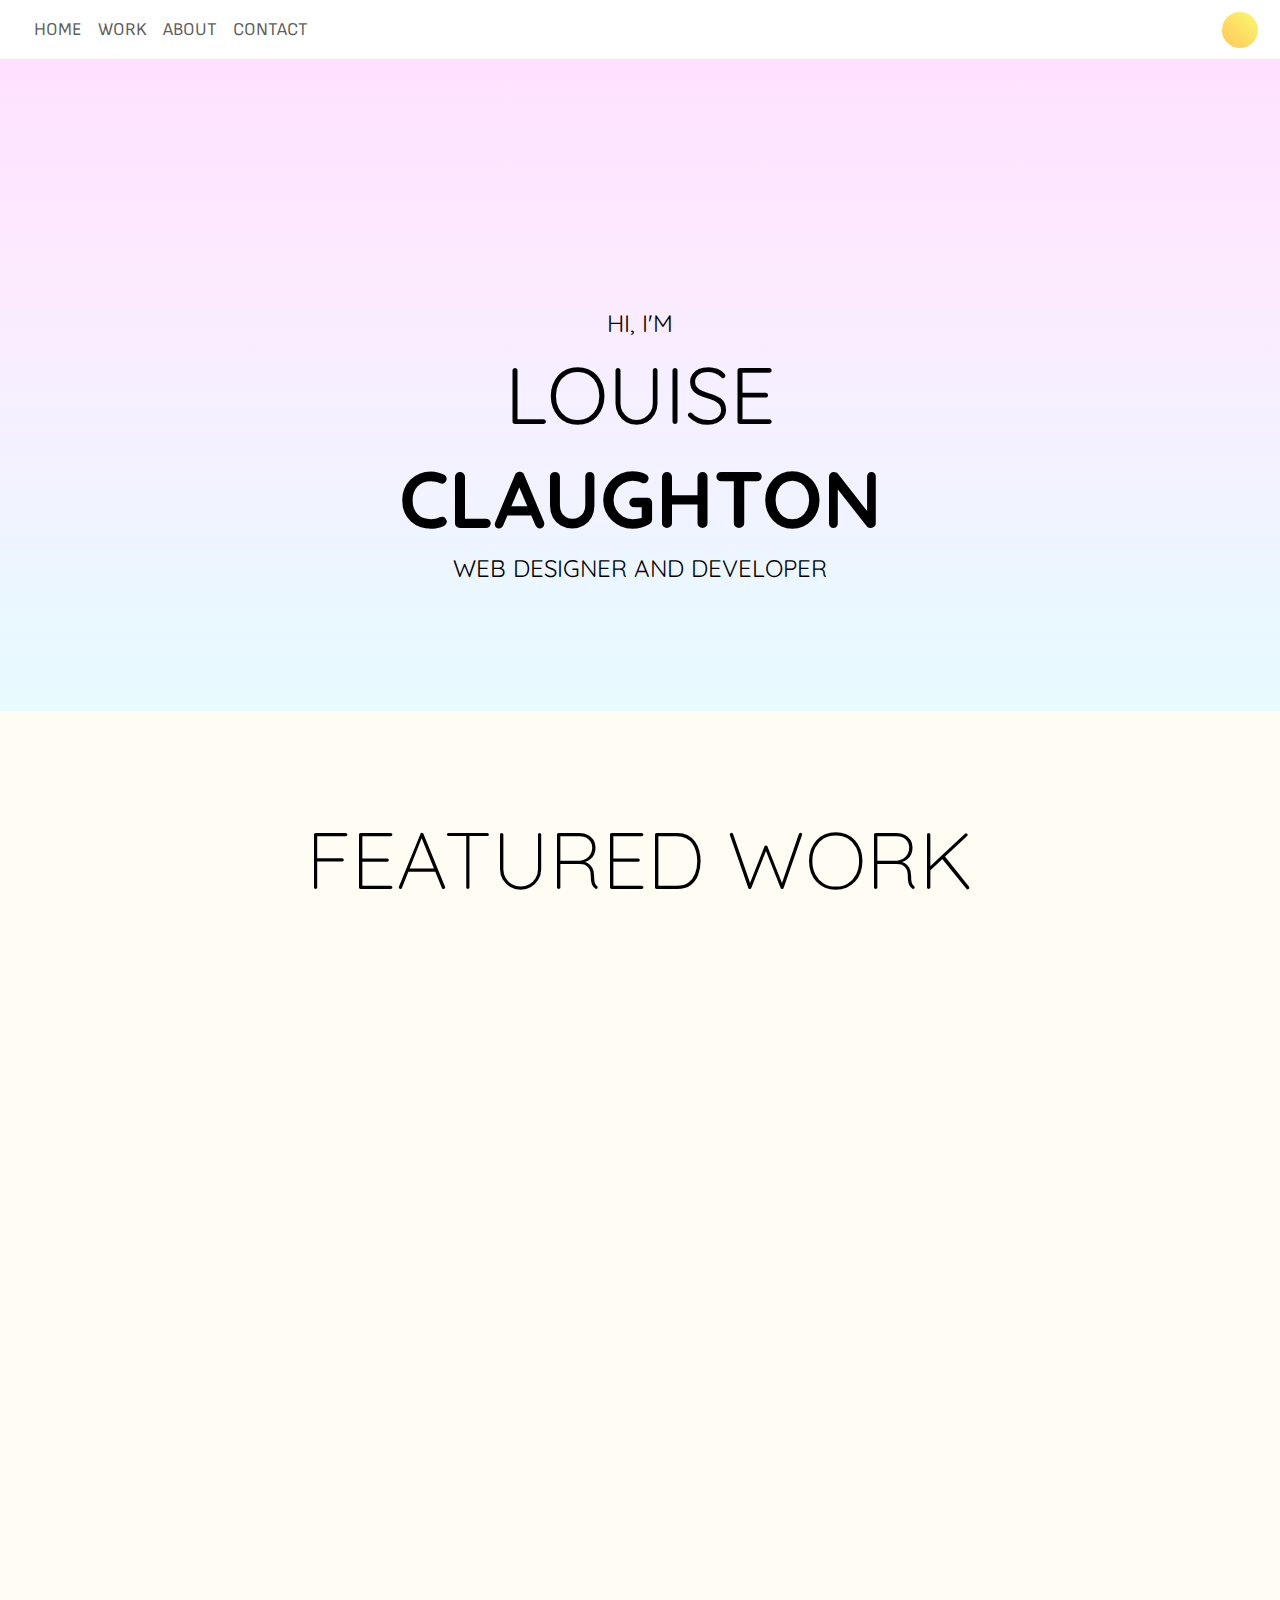
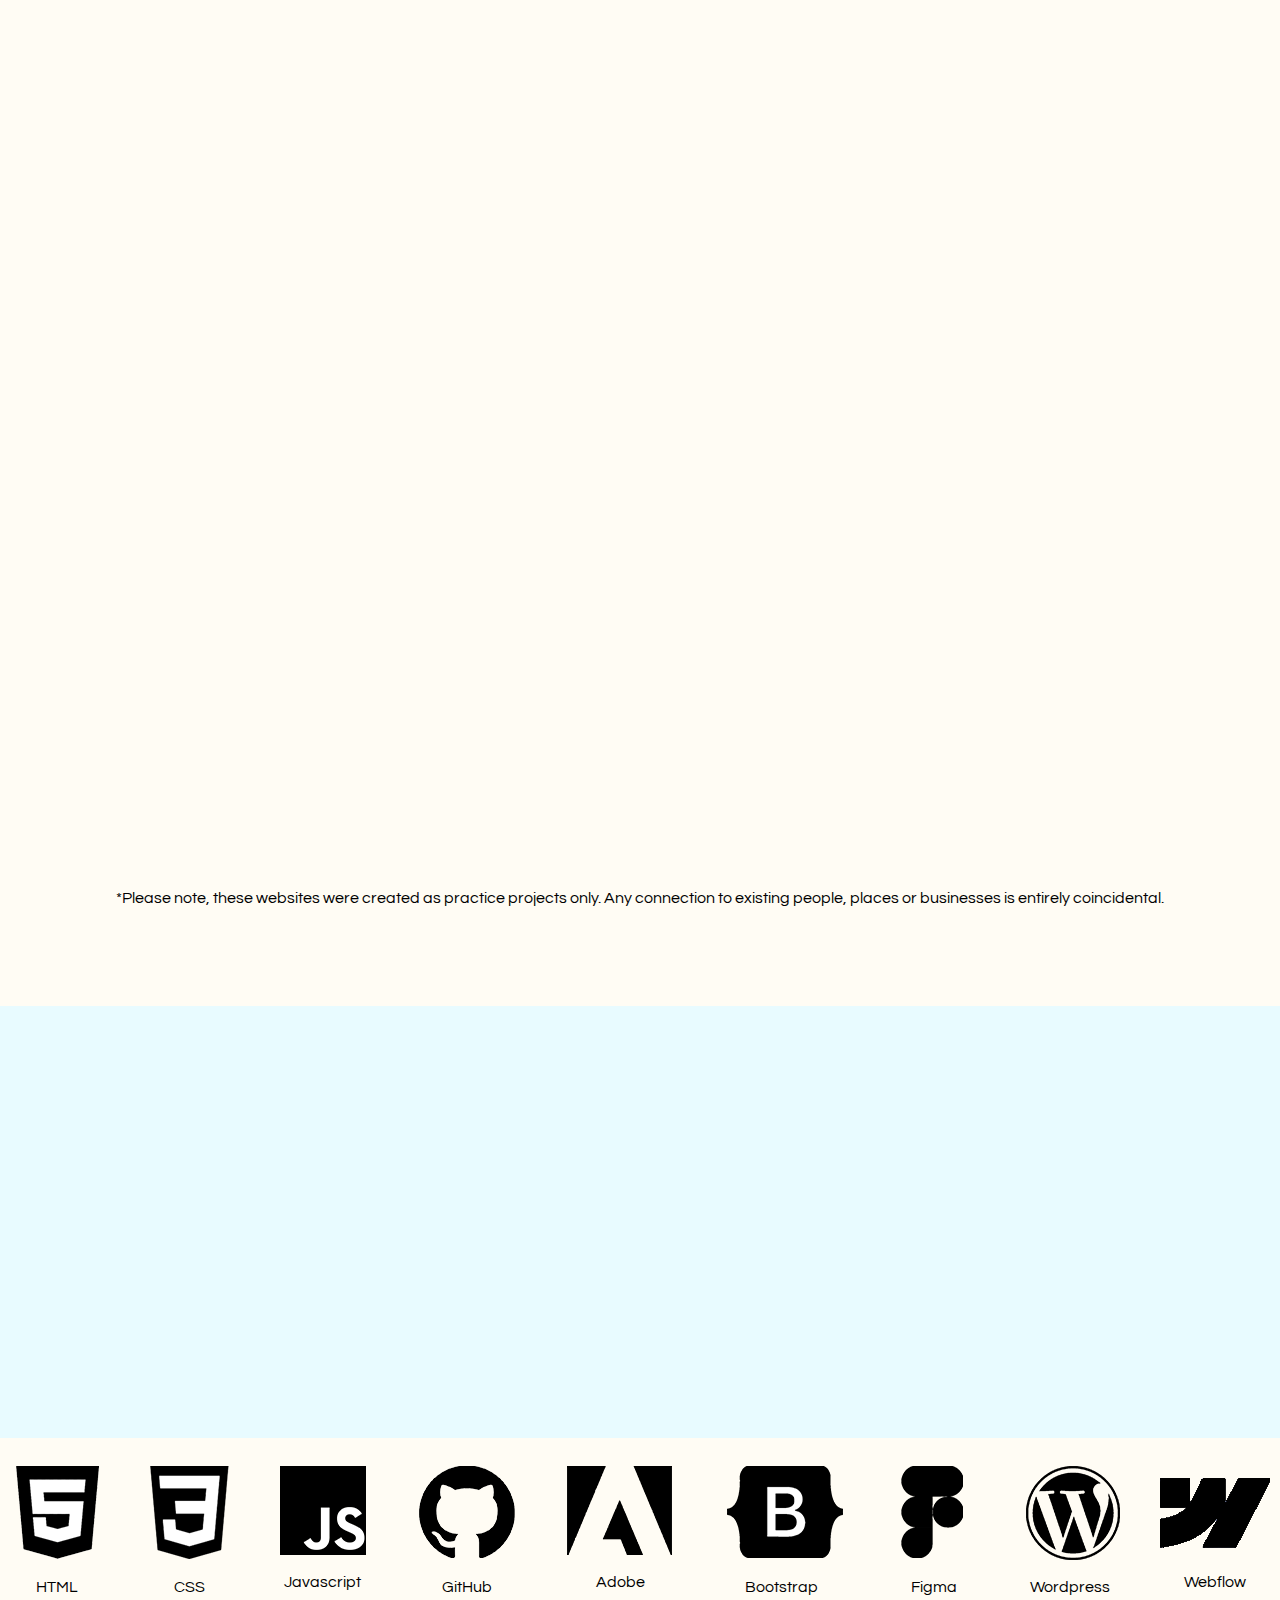
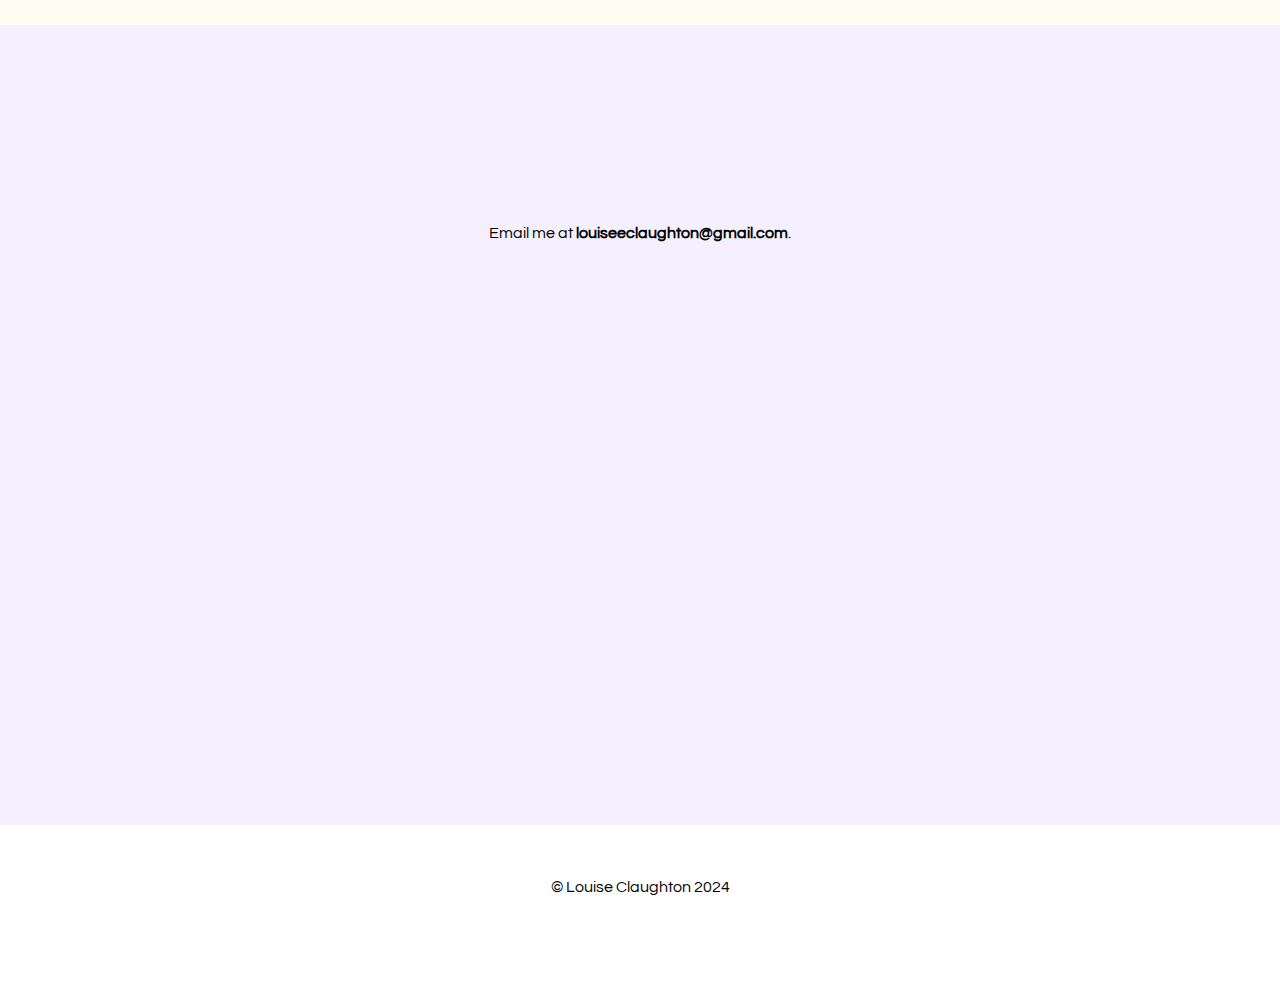
==== index.html @ ee0acc04 "added moonset portfolio item" ====
<!DOCTYPE html>
<html lang="en">
<head>
    <meta charset="UTF-8">
    <meta name="viewport" content="width=device-width, initial-scale=1.0">
    <title>Louise Claughton</title>
    <link rel="stylesheet" href="style.css">
    <link href="https://fonts.googleapis.com/css2?family=Quicksand:wght@300..700&family=Sofia+Sans:ital,wght@0,1..1000;1,1..1000&display=swap" rel="stylesheet"><!--Sofia Sans Font-->
    <link href="https://fonts.googleapis.com/css2?family=Quicksand:wght@300..700&display=swap" rel="stylesheet"><!--Quicksand Font-->
    <link href="https://fonts.googleapis.com/css2?family=Questrial&display=swap" rel="stylesheet"><!--Questrial Font-->
    <link href="https://cdn.jsdelivr.net/npm/bootstrap@5.3.3/dist/css/bootstrap.min.css" rel="stylesheet" integrity="sha384-QWTKZyjpPEjISv5WaRU9OFeRpok6YctnYmDr5pNlyT2bRjXh0JMhjY6hW+ALEwIH" crossorigin="anonymous">
    <script src="app.js" defer></script>
  </head>
<body>
    <nav class="navbar navbar-expand-lg sticky-top">
        <div class="container-fluid">
          <button class="navbar-toggler" type="button" data-bs-toggle="collapse" data-bs-target="#navbarSupportedContent" aria-controls="navbarSupportedContent" aria-expanded="false" aria-label="Toggle navigation">
            <span class="navbar-toggler-icon"></span>
          </button>
          <div class="collapse navbar-collapse" id="navbarSupportedContent">
            <ul class="navbar-nav me-auto mb-2 mb-lg-0 ms-4">
              <li class="nav-item">
                <a class="nav-link" href="#header" style="font-size: 18px;">Home</a>
              </li>
              <li class="nav-item">
                <a class="nav-link" href="#work" style="font-size: 18px;">Work</a>
              </li>
              <li class="nav-item">
                <a class="nav-link" href="#about" style="font-size: 18px;">About</a>
              </li>
              <li class="nav-item">
                <a class="nav-link" href="#contact" style="font-size: 18px;">Contact</a>
              </li>
            </ul>
          </div>
          <a id="mode-toggle" class="navbar-brand"></a>
        </div>
        
      </nav>

    <main>
        <!--Header-->
        <section>
          <div id="header" class="container-fluid text-center">
            <div class="row">
              <div class="col">
                <h2 id="subheading-sub" class="subheading heading part-left-slide hidden display-6 ms-5 me-5">Hi, I'm</h2>
                <h2 class="main-heading heading part-left-slide hidden display-1 ms-5 me-5">Louise</h2>
                <h1 class="main-heading heading part-left-slide hidden display-1 ms-5 me-5">Claughton</h1>
                <h2 id="subheading-main" class="subheading heading part-left-slide hidden display-6 ms-5 me-5">Web Designer and Developer</h2>
              </div>
            </div>
          </div>
        </section>

        <!--Featured Work-->
        <section>
            <div id="work" class="container-fluid">
                <div id="work-heading" class="row">
                    <h2 class="heading-light display-1">Featured Work</h2>
                </div>

                <!--Row 1-->
                <div class="row m-5">
                  <!--Item 1-->
                    <div class="col-12 mt-3 mt-lg-0 col-lg-6 col-xl-4 d-flex justify-content-center flex-wrap hidden text-center portfolio-inner"><!--1 column on LG screens and below, 2 columns on LG screens and above, 3 columns on XL and above-->
                        <a href="https://louiseclaughton.github.io/Short-and-Sweet/" target="_blank"><div id="image-1" class="scroll image1 img-fluid portfolio-item"></div></a><!--Scroll allows scrolling animation on hover-->
                            <div class="w-100"></div> <!--Spacing in between items so the text appears on a new line-->
                        <h2 class="subheading portfolio-heading h2 mt-4">Short and Sweet</h2>
                            <div class="w-100"></div>
                        <p class="body">A landing page for a confectionary company with a focus on fun and unique sweets.</p>
                            <div class="w-100"></div>
                        <p class="body text-center" style="font-weight: bold; cursor: pointer;">BOOTSTRAP</p>
                            <div class="w-100"></div>
                        <a href="https://louiseclaughton.github.io/Short-and-Sweet/" target="_blank" class="link"><button class="button mb-3">Demo</button></a>
                        <a href="https://github.com/LouiseClaughton/Short-and-Sweet" target="_blank" class="link"><button class="button mb-3">GitHub</button></a>
                    </div>
                  <!--Item 2-->
                    <div class="col-12 mt-3 mt-lg-0 col-lg-6 col-xl-4 d-flex justify-content-center flex-wrap hidden text-center">
                        <a href="https://louiseclaughton.github.io/The-Little-Library-Foundation/" target="_blank"><div id="image-2" class="scroll image2 img-fluid portfolio-item"></div></a><!--ID sets a height so that image fluid doesn't make it 0px high-->
                            <div class="w-100"></div>
                        <h2 class="subheading portfolio-heading h2 mt-4">The Little Library Foundation</h2>
                            <div class="w-100"></div>
                        <p class="body text-center">A landing page for a charity which provides books to children in the hospital.</p>
                            <div class="w-100"></div>
                        <p class="body text-center" style="font-weight: bold; cursor: pointer;"><span style="margin: 10px;">HTML</span><span style="margin: 10px;">CSS</span><span style="margin: 10px;">JAVASCRIPT</span></p>
                            <div class="w-100"></div>
                        <a href="https://louiseclaughton.github.io/The-Little-Library-Foundation/" target="_blank" class="link"><button class="button mb-3">Demo</button></a>
                        <a href="https://github.com/LouiseClaughton/The-Little-Library-Foundation" target="_blank" class="link"><button class="button mb-3">GitHub</button></a>
                    </div>
                  <!--Item 3-->
                    <div class="col-12 mt-3 mt-lg-0 col-lg-6 col-xl-4 d-flex justify-content-center flex-wrap hidden text-center mt-lg-5 mt-xl-0">
                        <a href="https://mural-art.webflow.io/" target="_blank"><div id="image-3" class="scroll image3 img-fluid portfolio-item"></div></a>
                            <div class="w-100"></div>
                        <h2 class="subheading portfolio-heading h2 mt-4">MURAL</h2>
                            <div class="w-100"></div>
                        <p class="body text-center">A landing page for a collective of artists and designers.</p>
                            <div class="w-100"></div>
                        <p class="body text-center" style="font-weight: bold; cursor: pointer;">WEBFLOW</p>
                            <div class="w-100"></div>
                        <a href="https://mural-art.webflow.io/" target="_blank" class="link"><button class="button mb-3">Demo</button></a>
                    </div>
                </div>

                <!--Row 2-->
                <div class="row m-5">
                    <!--Item 1-->
                      <div class="col-12 mt-3 mt-lg-0 col-lg-6 col-xl-4 d-flex justify-content-center flex-wrap hidden text-center portfolio-inner"><!--1 column on LG screens and below, 2 columns on LG screens and above, 3 columns on XL and above-->
                          <a href="https://moonset-band.webflow.io/" target="_blank"><div id="image-4" class="scroll image4 img-fluid portfolio-item"></div></a><!--Scroll allows scrolling animation on hover-->
                              <div class="w-100"></div> <!--Spacing in between items so the text appears on a new line-->
                          <h2 class="subheading portfolio-heading h2 mt-4">Moonset</h2>
                              <div class="w-100"></div>
                          <p class="body">A landing page for a rock band.</p>
                              <div class="w-100"></div>
                          <p class="body text-center" style="font-weight: bold; cursor: pointer;">WEBFLOW</p>
                              <div class="w-100"></div>
                          <a href="https://moonset-band.webflow.io/" target="_blank" class="link"><button class="button mb-3">Demo</button></a>
                      </div>
                </div>
                <div class="row text-center">
                    <p class="body">*Please note, these websites were created as practice projects only. Any connection to existing people, places or businesses is entirely coincidental.</p>
                </div>
            </div>
        </section>

        <!--About-->
        <section>
            <div id="about" class="container-fluid text-center">
                <div class="row">
                    <div class="about hidden col">
                        <h2 class="heading-light display-1">About Me</h2>
                        <p class="body about-body ms-5 me-5">I'm Louise Claughton, a web designer and developer with a focus on creative and visually inspiring websites. <br><br> 
                        I graduated from Leeds Arts University with a Bachelor of Arts, and decided to combine my love of the visual medium with my love for technology and problem solving. <br><br>
                        I took the Web Design and Development Bootcamp from the Coder's Guild to help build some hard skills, and enjoy learning new ways of doing things.
                        </p>
                    </div>
                </div>
            </div>
        </section> 

        <!--Skills-->
        <section>
            <div id="skills" class="skills-list container-fluid text-center">
                <div class="row flex-xl-nowrap justify-content-center"><!--On XL screens, content does not wrap. This prevents one logo from being below the others if it will not fit and the columns become 3 wide as on smaller screens-->
                    
                    <!--Skill 1 (HTML)-->
                    <div class="col-6 col-sm-4 col-md-3 col-lg-2 col-xl skill"> <!--On XS screens (<576px) columns are stacked vertically. Between SM (576px) and XL (1200px) screens, there are 3 columns. On XL screens, columns are stacked horizontally-->
                        <img src="images/logos/html (black).png" class="logo logo-1 m-sm-2"><!--Small margins around each logo to keep them from crashing into each other-->
                        <h6 class="skill-caption">HTML</h6>
                    </div>

                    <!--Skill 2 (CSS)-->
                    <div class="col-6 col-sm-4 col-md-3 col-lg-2 col-xl skill">
                        <img src="images/logos/css (black).png" class="logo logo-2 m-sm-2">
                        <h6 class="skill-caption">CSS</h6>
                    </div>

                    <!--Skill 3 (Javascript)-->
                    <div class="col-6 col-sm-4 col-md-3 col-lg-2 col-xl skill">
                        <img src="images/logos/javascript (black).png" class="logo logo-3 m-sm-2">
                        <h6 class="skill-caption">Javascript</h6>
                    </div>

                    <!--Skill 4 (Github)-->
                    <div class="col-6 col-sm-4 col-md-3 col-lg-2 col-xl skill">
                        <img src="images/logos/github (black).png" class="logo logo-4 m-sm-2">
                        <h6 class="skill-caption">GitHub</h6>
                    </div>

                    <!--Skill 5 (Adobe)-->
                    <div class="col-6 col-sm-4 col-md-3 col-lg-2 col-xl skill">
                        <img src="images/logos/adobe (black).png" class="logo logo-5 m-sm-2">
                        <h6 class="skill-caption">Adobe</h6>
                    </div>

                    <!--Skill 6 (Bootstrap)-->
                    <div class="col-6 col-sm-4 col-md-3 col-lg-2 col-xl skill">
                        <img src="images/logos/bootstrap (black).png" class="logo logo-6 m-sm-2">
                        <h6 class="skill-caption">Bootstrap</h6>
                    </div>

                    <!--Skill 7 (Figma)-->
                    <div class="col-6 col-sm-4 col-md-3 col-lg-2 col-xl skill">
                        <img src="images/logos/figma (black).png" class="logo logo-7 m-sm-2">
                        <h6 class="skill-caption">Figma</h6>
                    </div>

                    <!--Skill 8 (Wordpress)-->
                    <div class="col-6 col-sm-4 col-md-3 col-lg-2 col-xl skill">
                        <img src="images/logos/wordpress (black).png" class="logo logo-8 m-sm-2">
                        <h6 class="skill-caption">Wordpress</h6>
                    </div>

                    <!--Skill 9 (Webflow)-->
                    <div class="col-6 col-sm-4 col-md-3 col-lg-2 col-xl skill">
                        <img src="images/logos/webflow(black).png" class="logo logo-9 m-sm-2">
                        <h6 class="skill-caption">Webflow</h6>
                    </div>
            
                </div>
            </div>
        </section>
        

        <!--Contact-->
        <section id="contact" class="container-fluid">
            <div class="row text-center justify-content-center">
                <h2 class="heading-light contact hidden display-1">Contact</h2>
                <p class="contact body ps-5 pe-5">Email me at <strong>louiseeclaughton@gmail.com</strong>.
                    <!-- <form method="GET" action="mailto:louiseeclaughton@gmail.com" id="form" class="m-5">
                        <input type="text" placeholder="Name" required>
                        <input type="email" placeholder="Email Address" required>
                        <input type="textarea" placeholder="Message" required>
                        <button type="submit" class="button">Submit</button>
                    </form> -->
            </div>
        </section>

    </main>

    <!--Footer-->
    <footer id="footer">
      <p class="body footer-body" style="text-align: center;">&copy Louise Claughton 2024</p>
    </footer>
    <script src="https://cdn.jsdelivr.net/npm/bootstrap@5.3.3/dist/js/bootstrap.min.js" integrity="sha384-0pUGZvbkm6XF6gxjEnlmuGrJXVbNuzT9qBBavbLwCsOGabYfZo0T0to5eqruptLy" crossorigin="anonymous"></script>
</body>
</html>
---- style.css ----
* {
    padding: 0;
    margin: 0;
    -webkit-box-sizing: border-box; /* Safari/Chrome, other WebKit */
    -moz-box-sizing: border-box;    /* Firefox, other Gecko */
    box-sizing: border-box;
}

body {
    position: absolute;
    left: -10px; 
    right: -10px; /* Adds 10px space at either side of the body to allow for slightly larger screens and scrollbars */
    overflow-x: hidden;
}

h1, h2, h3 {
    text-transform: uppercase;
}

/*** NavBar (Light) ***/
.nav-link {
    color: black;
    text-transform: uppercase;
    font-family: 'Sofia Sans';
}

.nav-link:hover {
    color: black;
    font-weight: 600;
}

.navbar {
    background-color: white;
}

/*** Mode Toggle ***/

#mode-toggle {
    border-radius: 50%;
    background-image: linear-gradient(to right top, #ffc75f, #ffd361, #fedf65, #fcec6a, #f9f871);
    color: black;
    text-decoration: none;
    display: inline-block;
    padding: 18px;
    font-size: 35px;
    width: 30px;
    height: 30px;
    margin-right: 20px;
}

body.dark-mode #mode-toggle {
    background-image: linear-gradient(to right top, #e9e9e9, #e4eaf3, #d6edfb, #c3f2fb, #b7f6f0);
}

@media screen and (max-width: 600px) {
    #mode-toggle {
        margin-left: auto;
        margin-right: 10px;
    } /* On smaller screens, keep the toggle button on the left */
}

/*** NavBar (Dark) ***/

body.dark-mode .nav-link {
    color: white;
}

body.dark-mode .navbar {
    background-color: black;
}

/*** Header (Light) ***/

#header {
    background-image: linear-gradient(to top, #e8fbff, #e9f9ff, #ebf7ff, #eff4ff, #f3f2ff, #f5f0ff, #f8eeff, #fcebff, #fde9ff, #fde6ff, #fee4ff, #ffe1ff);
    padding-top: 250px;
    padding-bottom: 120px;
}

/*** Header (Dark) ***/

body.dark-mode #header {
    background-image: linear-gradient(to top, #72526f, #704e6d, #6d4b6a, #6b4768, #694465, #664262, #623f5e, #5f3d5b, #5a3c56, #543a51, #4f394d, #4a3748);
}

body.dark-mode .heading-text {
    text-align: center;
    color: white;
}

/*** Portfolio (Light) ***/
#work {
    background-color: #FFFCF4;
    padding-top: 80px;
    padding-bottom: 80px;
}

#work-heading {
    grid-column: span 2;
    text-align: center;
    padding-top: 20px;
    padding-bottom: 20px;
}

.scroll {
    width: 350px;
    height: 450px;
    max-width: 100%;
    background-size: cover;
    background-position: top;
    transition: 4s;
    display: flex;
    flex-direction: row;
}

.scroll:hover {
    background-position: bottom;
}

.portfolio-item {
    border: solid 2px black;
}

.image1 {
    background: url(images/Short\ &\ Sweet.png);
    height: 450px;
    background-size: cover;
    background-position: top;
}

.image2 {
    background: url(images/The\ Little\ Library\ Foundation.png);
    height: 450px;
    background-size: cover;
    background-position: top;
}

.image3 {
    background: url(images/MURAL.png);
    height: 450px;
    background-size: cover;
    background-position: top;
}

.image4 {
    background: url(images/Moonset.png);
    height: 450px;
    background-size: cover;
    background-position: top;
}

#image-1,
#image-2,
#image-3,
#image-4 {
    height: 50vh;
}

.portfolio-heading {
    margin: 20px;
}

.link {
    text-decoration: none;
    color: white;
}

/*** Portfolio (Dark) ***/

body.dark-mode #work {
    background-color: #4A3748;
}

body.dark-mode #work-heading {
    color: white;
}

body.dark-mode .button {
    background-color: white;
}

body.dark-mode .link {
    color: black;
}

/**** About (Light) ****/
#about {
    background-color: #e8fbff;
    padding-top: 80px;
    padding-bottom: 80px;
}

/*** About (Dark) ***/

body.dark-mode #about {
    background-color: #72526F;
}

/*** Skills (Light) ***/

ul {
    list-style: none;
}

.skills-list {
    padding-top: 20px;
    padding-bottom: 20px;
    overflow: hidden;
}

.skill {
    color: black;
    transition: 0.3s;
    cursor: pointer;
    text-align: center;
    font-family: Questrial;
}

body.dark-mode .skill {
    color: white;
}

.skill-caption {
    margin-top: 10px;
}

#skills {
    background-color: #FFFCF4;
}

body.dark-mode #skills {
    background-color: #4A3748;
}


/* Dark Mode Logos */

body.dark-mode .logo-1 { /* Changing the image for each logo to be the white version to stand out against the dark background */
    content: url('images/logos/html\ \(white\).png');
}

body.dark-mode .logo-2 {
    content: url('images/logos/css\ \(white\).png');
}

body.dark-mode .logo-3 {
    content: url('images/logos/javascript\ \(white\).png');
}

body.dark-mode .logo-4 {
    content: url('images/logos/github\ \(white\).png')
}

body.dark-mode .logo-5 {
    content: url('images/logos/adobe\ \(white\).png')
}

body.dark-mode .logo-6 {
    content: url('images/logos/bootstrap\ \(white\).png')
}

body.dark-mode .logo-7 {
    content: url('images/logos/figma\ \(white\).png')
}

body.dark-mode .logo-8 {
    content: url('images/logos/wordpress\ \(white\).png')
}

body.dark-mode .logo-9 {
    content: url('images/logos/webflow\(white\).png')
}

/*** Contact (Light) ***/

#contact {
    background-color: #f5f0ff;
    height: 800px;
    padding-top: 80px;
}

input[type=text], 
input[type=email] {
    width: 100%;
    padding: 12px 20px;
    margin: 12px 0;
    display: inline-block;
    border: 1px solid #ccc;
    border-radius: 30px;
    box-sizing: border-box;
  }

  input[type=textarea] {
    width: 100%;
    padding: 20px 20px;
    margin: 20px 0 40px 0;
    display: inline-block;
    border: 1px solid #ccc;
    border-radius: 30px;
    box-sizing: border-box;
  }

  button[type=submit] {
    text-transform: uppercase;
    padding-top: 10px;
    padding-bottom: 10px;
    padding-left: 30px;
    padding-right: 30px;
    cursor: pointer;
    margin: 0 auto;
    display: block;
  }

  #form {
    border-radius: 5px;
    padding-left: 50px;
    padding-right: 50px;
    max-width: 850px;
  }

/*** Contact (Dark) ***/

body.dark-mode #contact {
    background-color: #72526F;
}

/*** Footer ***/
#footer {
    height: 20vh;
    background-color: white;
}

body.dark-mode #footer {
    background-color: black;
}

.footer-body {
    padding-top: 50px;
}

/**** Text Styles (Light) ****/

h1.main-heading {
    color: black;
    font-family: Quicksand;
    font-weight: bold;
    /* font-size: 128px; */
}

h2.main-heading {
    color: black;
    font-family: Quicksand;
    font-weight: normal;
    /* font-size: 96px; */
}

.heading-bold {
    color: black;
    font-family: Quicksand;
    font-weight: bold;
    font-size: 70px;
    margin-top: 20px;
    margin-bottom: 20px;
}

.heading-light {
    color: black;
    font-family: Quicksand;
    font-weight: normal;
    font-size: 70px;
    margin-top: 20px;
    margin-bottom: 20px;
}

.subheading {
    color: black;
    font-family: Quicksand;
    font-weight: bold;
    font-size: 24px;
}

.body {
    color: black;
    font-family: Questrial;
}

.button {
    background-color: black;
    color: white;
    font-family: Questrial;
    padding: 0.5em 1em;
    border: none;
    border-radius: 30px;
    margin: 10px;
    transition: 0.3s;
}

body.dark-mode .button {
    background-color: white;
    color: black;
}

.button:hover {
    background-color: #FFBCDF; /*Changes the background colour on hover for buttons */
    color: black;
}

body.dark-mode .button:hover {
    background-color: black;
    color: white;
}

a:hover {
    color: black;
}

#subheading-main {
    font-size: 1.5rem;
    font-weight: 400;
}

#subheading-sub {
    font-size: 1.5rem;
    font-weight: 400;
}

/*** Text Styles (Dark) ***/

body.dark-mode h1.main-heading {
    color: white;
}

body.dark-mode h2.main-heading {
    color: white;
}

body.dark-mode .heading-bold {
    color: white;
}

body.dark-mode .heading-light {
    color: white;
}

body.dark-mode .subheading {
    color: white;
}

body.dark-mode .body {
    color: white;
}

/*** Animations ***/

.hidden { /* Default style makes everything hidden */
    opacity: 0;
    transition: all 1s;
}

.right-slide { /* Animation to slide in from the right */
    transform: translateX(100%);
}

.left-slide { /* Animation to slide in all the way from the left */
    transform: translateX(-100%);
}

.part-left-slide { /* Animation to slide in part way from the left */
    transform: translateX(-20%);
}

.show {
    opacity: 1;
    transform: translateX(0);
}


/*** Transition Delays ***/

/* Makes each heading line staggered */

.heading:nth-child(2) { /* 'Louise' */
    transition-delay: 50ms;
}

.heading:nth-child(3) { /* 'Claughton' */
    transition-delay: 100ms;
}

.heading:nth-child(4) { /* 'Web Designer & Developer */
    transition-delay: 150ms;
}

/* Other Delays */

/* Makes the text on the work page staggered against the images */

.text-container {
    transition-delay: 200ms;
}

/*** The Little Library Foundation ***/
#library-brief {
    background-color: black;
    color: white;
    height: 70vh;
}

#library-heading {
    font-family: 'Averia Serif Libre';
}

#library-wireframes,
#library-fonts {
    margin: 50px;
}

.font-image {
    height: 300px;
    width: auto;
}

.wireframe-image {
    width: px;
    height: auto;
}

/* 2xl */

@media (min-width: 1440px) {
    .flex-container {
        max-width: none; /* The container fits the screen width */
    }
}

/* xl */
@media (min-width: 1280px) and (max-width: 1439px) {
    .flex-container {
        max-width: 1280px;
    }
}

/* lg */
@media (min-width: 1024px) and (max-width: 1279px) {
    .flex-container {
        max-width: 1024px;
        padding-left: 5rem;
        padding-right: 5rem;
    }
}

/* md */
@media (min-width: 768px) and (max-width: 1023px) {
    .flex-container {
        max-width: 768px;
        padding-left: 5rem;
        padding-right: 5rem;
    }
}

/*s*/
@media (min-width: 640px) and (max-width: 767px) {
    .flex-container {
        max-width: 640px;
    }
}

/*xs*/
@media (min-width: 475px) and (max-width: 639px) {
    .flex-container {
        max-width: 475px; /* Container size shrinks with screen size, keeping the site responsive on all screen sizes */
    }
}

/*2xs*/
@media (min-width: 320px) and (max-width: 474px) {
    .body {
        overflow-x: hidden;
    }

    .flex-container {
        max-width: 320px; /* Container size shrinks with screen size, keeping the site responsive on all screen sizes */
        padding-left: 1rem;
        padding-right: 1rem;
        margin: 0 auto;
    }

}
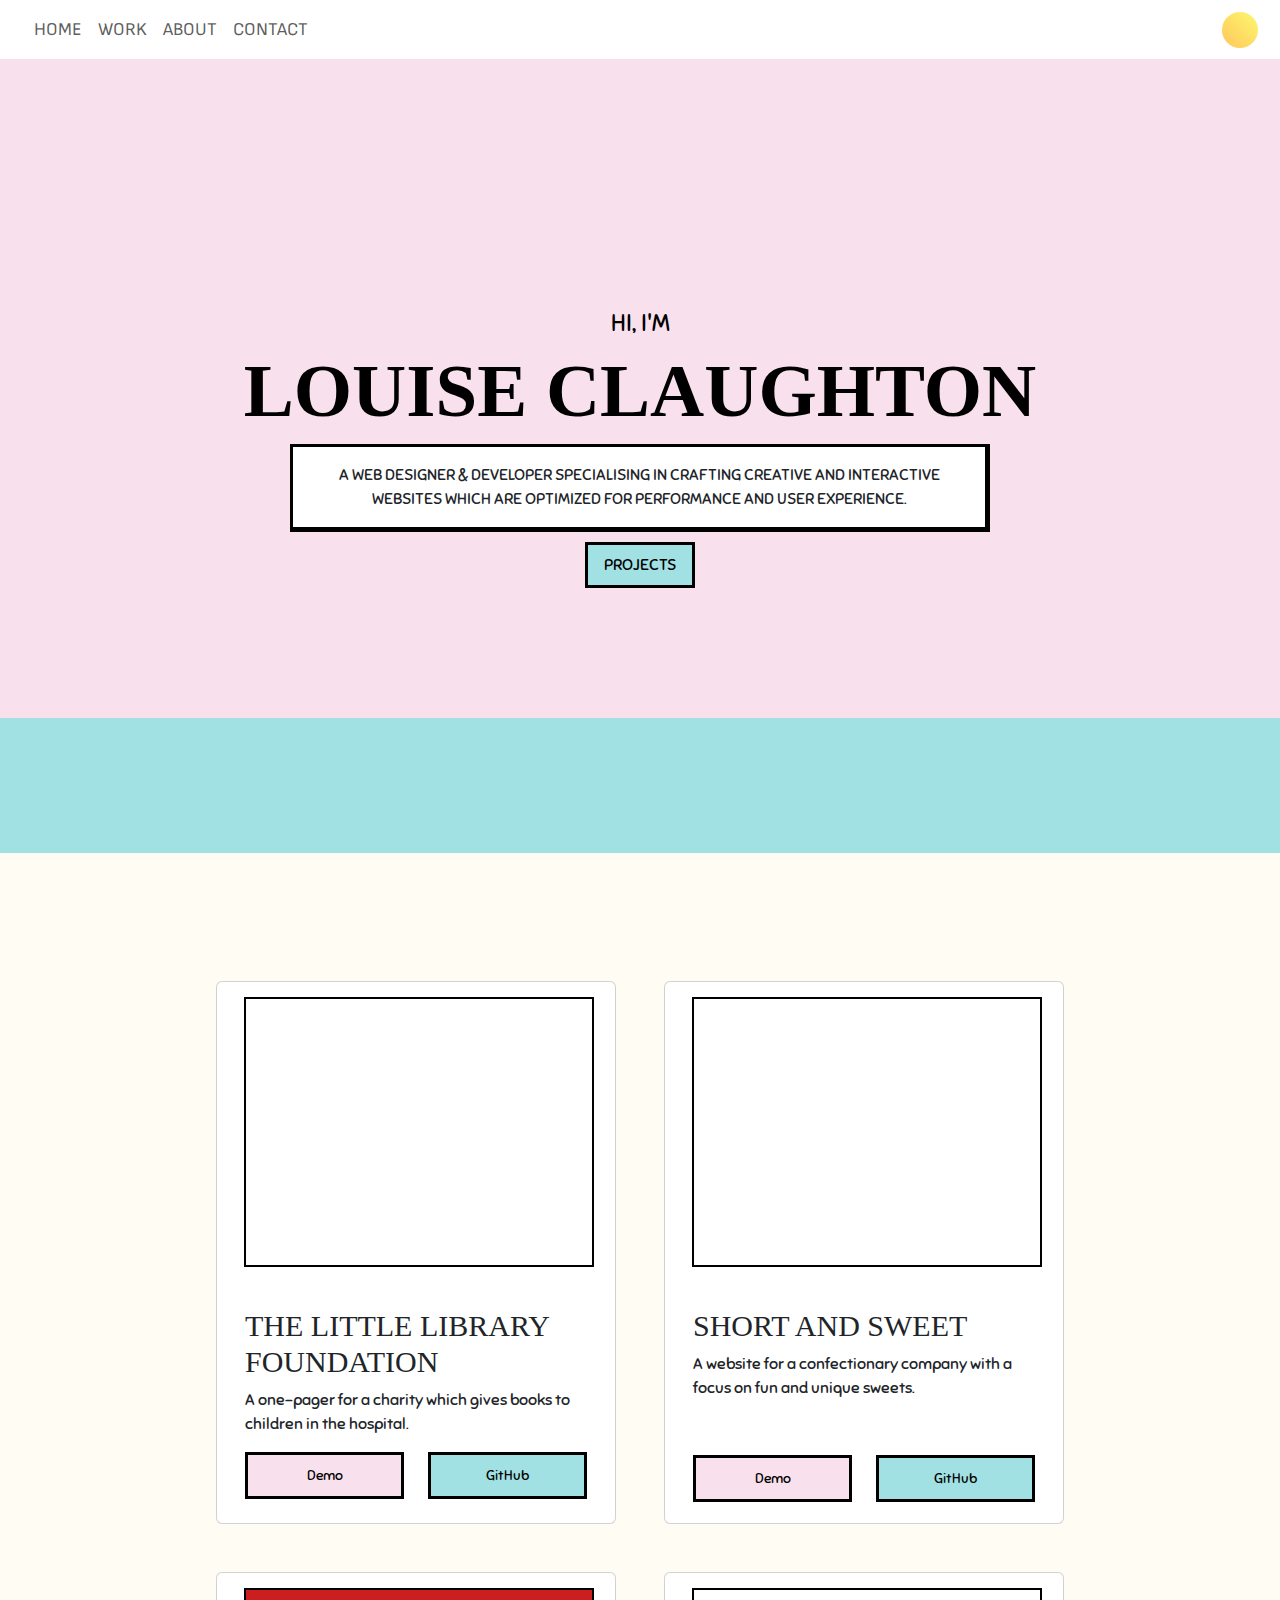
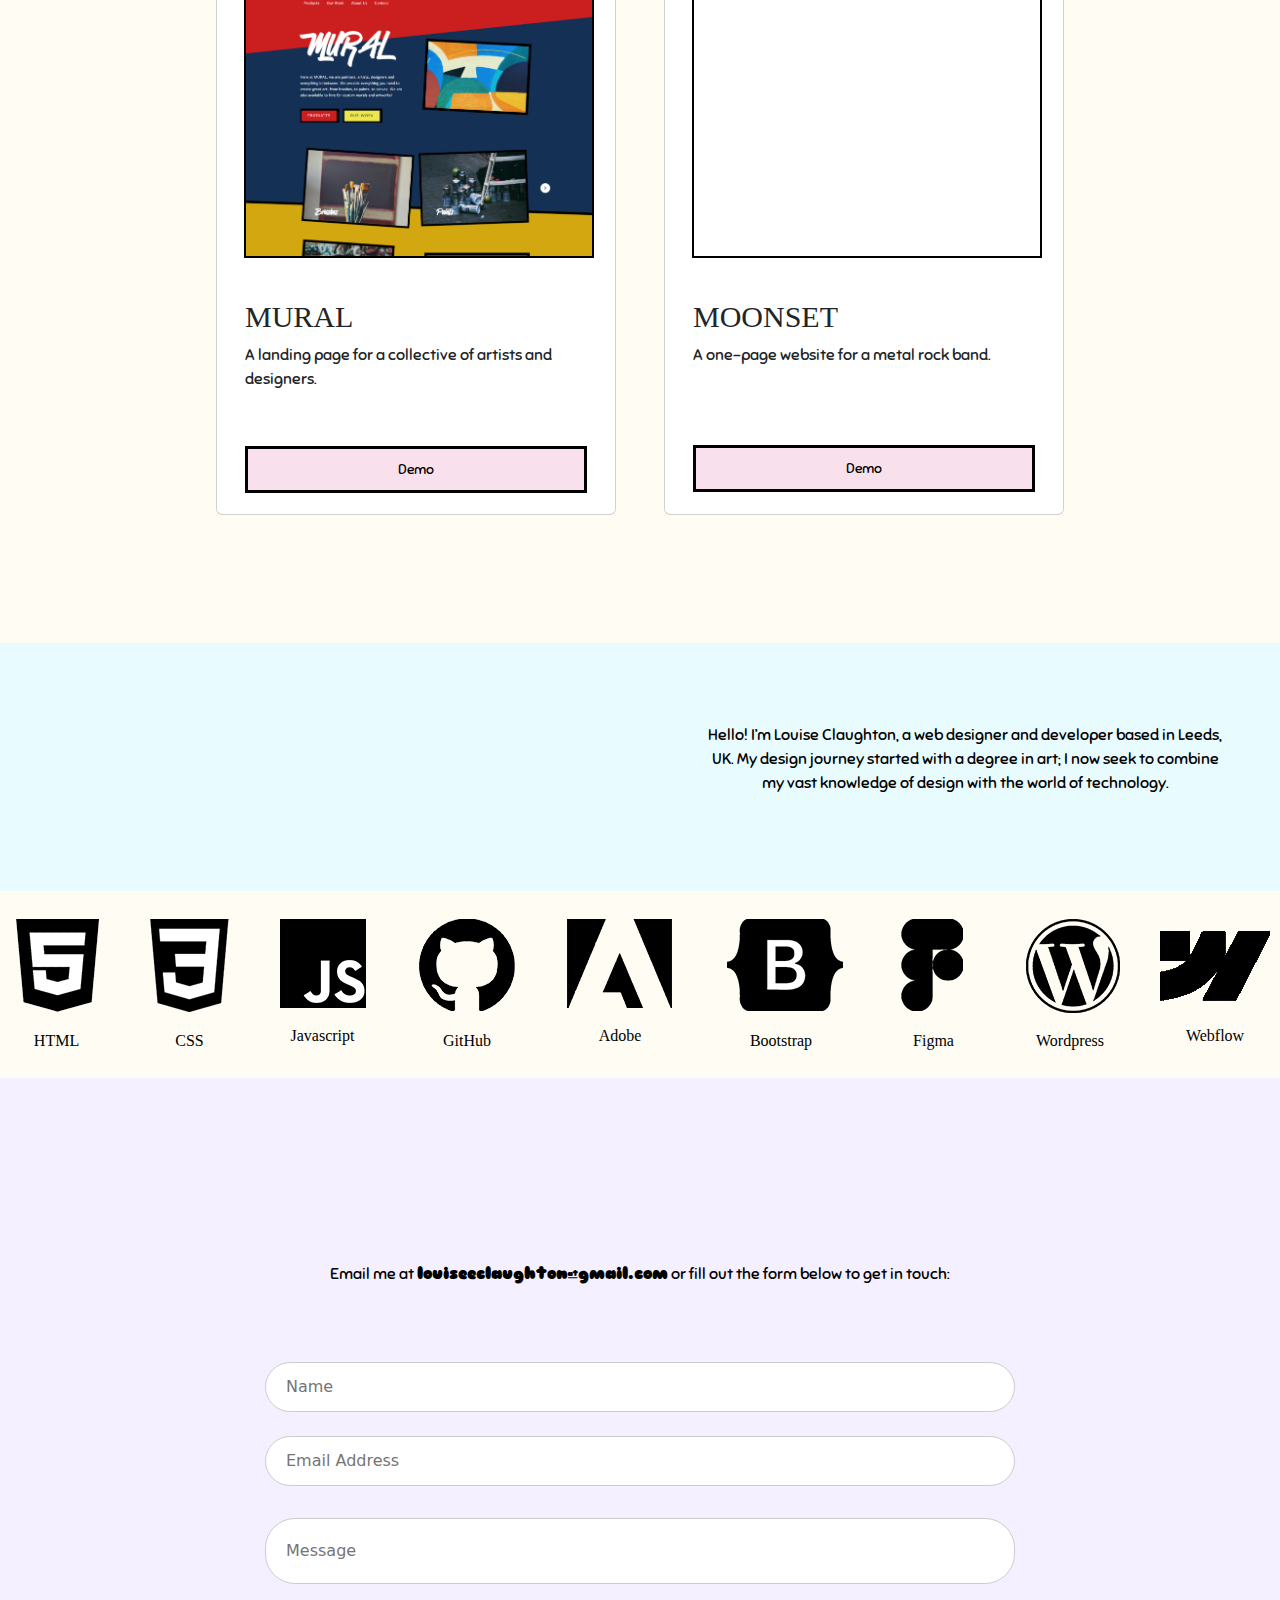
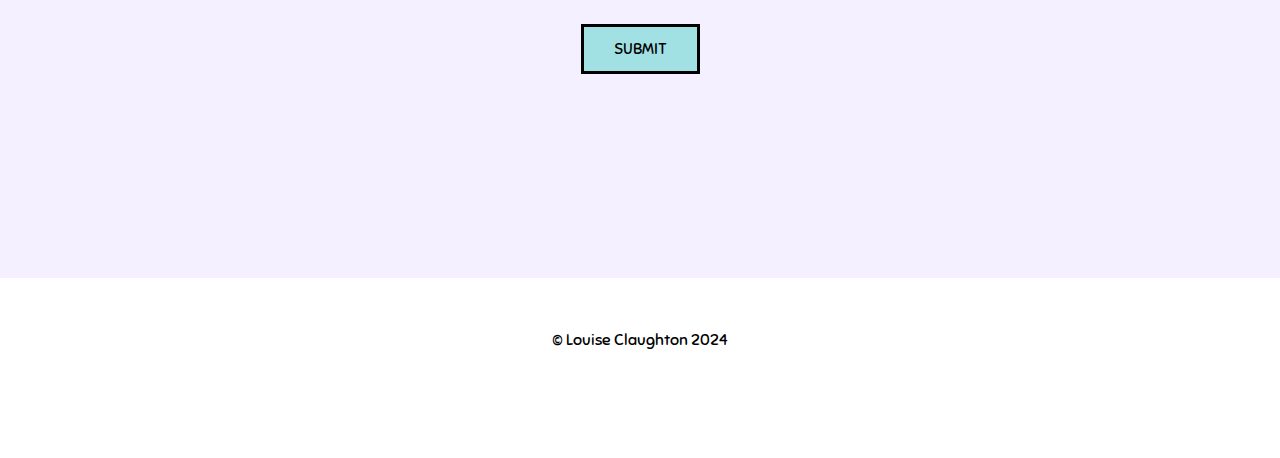
==== commit eea229d4: "added skill slider below header & styling. added enlarge on hover animation for cards" ====
--- a/index.html
+++ b/index.html
@@ -6,8 +6,7 @@
     <title>Louise Claughton</title>
     <link rel="stylesheet" href="style.css">
     <link href="https://fonts.googleapis.com/css2?family=Quicksand:wght@300..700&family=Sofia+Sans:ital,wght@0,1..1000;1,1..1000&display=swap" rel="stylesheet"><!--Sofia Sans Font-->
-    <link href="https://fonts.googleapis.com/css2?family=Quicksand:wght@300..700&display=swap" rel="stylesheet"><!--Quicksand Font-->
-    <link href="https://fonts.googleapis.com/css2?family=Questrial&display=swap" rel="stylesheet"><!--Questrial Font-->
+    <link href="https://fonts.googleapis.com/css2?family=Sniglet:wght@400;800&display=swap" rel="stylesheet"><!--Sniglet Font-->
     <link href="https://cdn.jsdelivr.net/npm/bootstrap@5.3.3/dist/css/bootstrap.min.css" rel="stylesheet" integrity="sha384-QWTKZyjpPEjISv5WaRU9OFeRpok6YctnYmDr5pNlyT2bRjXh0JMhjY6hW+ALEwIH" crossorigin="anonymous">
     <script src="app.js" defer></script>
   </head>
@@ -41,84 +40,111 @@
     <main>
         <!--Header-->
         <section>
-          <div id="header" class="container-fluid text-center">
-            <div class="row">
-              <div class="col">
-                <h2 id="subheading-sub" class="subheading heading part-left-slide hidden display-6 ms-5 me-5">Hi, I'm</h2>
-                <h2 class="main-heading heading part-left-slide hidden display-1 ms-5 me-5">Louise</h2>
-                <h1 class="main-heading heading part-left-slide hidden display-1 ms-5 me-5">Claughton</h1>
-                <h2 id="subheading-main" class="subheading heading part-left-slide hidden display-6 ms-5 me-5">Web Designer and Developer</h2>
-              </div>
-            </div>
-          </div>
+            <div id="header" class="container-fluid text-center justify-content-center">
+                <div class="row">
+                    <div class="col heading-title-container">
+                        <h2 class="subheading heading part-left-slide hidden ms-5 me-5">Hi, I'm</h2>
+                        <h2 class="main-heading heading part-left-slide hidden ms-5 me-5">Louise Claughton</h1>
+                        <div class="heading-container">
+                            <p class="heading-body">A web designer & developer specialising in crafting creative and interactive websites which
+                            are optimized for performance and user experience.</p>
+                        </div>
+                        <button class="button">Projects</button>
+                    </div>
+                </div>
+            </div>
+        </section>
+
+        <!-- Skills -->
+        <section id="skills-slider">
+            <div class="scroll-container">
+                    <ul class="carousel-primary skill-heading">
+                        <li>HTML</li>
+                        <li>CSS</li>
+                        <li>Javascript</li>
+                        <li>GitHub</li>
+                        <li>Adobe</li>
+                        <li>Figma</li>
+                        <li>Wordpress</li>
+                        <li>Webflow</li>
+                        <li>Bootstrap</li>
+                    </ul>
+                    <ul class="carousel-secondary skill-heading">
+                        <li>HTML</li>
+                        <li>CSS</li>
+                        <li>Javascript</li>
+                        <li>GitHub</li>
+                        <li>Adobe</li>
+                        <li>Figma</li>
+                        <li>Wordpress</li>
+                        <li>Webflow</li>
+                        <li>Bootstrap</li>
+                    </ul>
+            </div>   
         </section>
 
         <!--Featured Work-->
         <section>
             <div id="work" class="container-fluid">
-                <div id="work-heading" class="row">
-                    <h2 class="heading-light display-1">Featured Work</h2>
-                </div>
-
-                <!--Row 1-->
-                <div class="row m-5">
-                  <!--Item 1-->
-                    <div class="col-12 mt-3 mt-lg-0 col-lg-6 col-xl-4 d-flex justify-content-center flex-wrap hidden text-center portfolio-inner"><!--1 column on LG screens and below, 2 columns on LG screens and above, 3 columns on XL and above-->
-                        <a href="https://louiseclaughton.github.io/Short-and-Sweet/" target="_blank"><div id="image-1" class="scroll image1 img-fluid portfolio-item"></div></a><!--Scroll allows scrolling animation on hover-->
-                            <div class="w-100"></div> <!--Spacing in between items so the text appears on a new line-->
-                        <h2 class="subheading portfolio-heading h2 mt-4">Short and Sweet</h2>
-                            <div class="w-100"></div>
-                        <p class="body">A landing page for a confectionary company with a focus on fun and unique sweets.</p>
-                            <div class="w-100"></div>
-                        <p class="body text-center" style="font-weight: bold; cursor: pointer;">BOOTSTRAP</p>
-                            <div class="w-100"></div>
-                        <a href="https://louiseclaughton.github.io/Short-and-Sweet/" target="_blank" class="link"><button class="button mb-3">Demo</button></a>
-                        <a href="https://github.com/LouiseClaughton/Short-and-Sweet" target="_blank" class="link"><button class="button mb-3">GitHub</button></a>
-                    </div>
-                  <!--Item 2-->
-                    <div class="col-12 mt-3 mt-lg-0 col-lg-6 col-xl-4 d-flex justify-content-center flex-wrap hidden text-center">
-                        <a href="https://louiseclaughton.github.io/The-Little-Library-Foundation/" target="_blank"><div id="image-2" class="scroll image2 img-fluid portfolio-item"></div></a><!--ID sets a height so that image fluid doesn't make it 0px high-->
-                            <div class="w-100"></div>
-                        <h2 class="subheading portfolio-heading h2 mt-4">The Little Library Foundation</h2>
-                            <div class="w-100"></div>
-                        <p class="body text-center">A landing page for a charity which provides books to children in the hospital.</p>
-                            <div class="w-100"></div>
-                        <p class="body text-center" style="font-weight: bold; cursor: pointer;"><span style="margin: 10px;">HTML</span><span style="margin: 10px;">CSS</span><span style="margin: 10px;">JAVASCRIPT</span></p>
-                            <div class="w-100"></div>
-                        <a href="https://louiseclaughton.github.io/The-Little-Library-Foundation/" target="_blank" class="link"><button class="button mb-3">Demo</button></a>
-                        <a href="https://github.com/LouiseClaughton/The-Little-Library-Foundation" target="_blank" class="link"><button class="button mb-3">GitHub</button></a>
-                    </div>
-                  <!--Item 3-->
-                    <div class="col-12 mt-3 mt-lg-0 col-lg-6 col-xl-4 d-flex justify-content-center flex-wrap hidden text-center mt-lg-5 mt-xl-0">
-                        <a href="https://mural-art.webflow.io/" target="_blank"><div id="image-3" class="scroll image3 img-fluid portfolio-item"></div></a>
-                            <div class="w-100"></div>
-                        <h2 class="subheading portfolio-heading h2 mt-4">MURAL</h2>
-                            <div class="w-100"></div>
-                        <p class="body text-center">A landing page for a collective of artists and designers.</p>
-                            <div class="w-100"></div>
-                        <p class="body text-center" style="font-weight: bold; cursor: pointer;">WEBFLOW</p>
-                            <div class="w-100"></div>
-                        <a href="https://mural-art.webflow.io/" target="_blank" class="link"><button class="button mb-3">Demo</button></a>
-                    </div>
-                </div>
-
-                <!--Row 2-->
-                <div class="row m-5">
-                    <!--Item 1-->
-                      <div class="col-12 mt-3 mt-lg-0 col-lg-6 col-xl-4 d-flex justify-content-center flex-wrap hidden text-center portfolio-inner"><!--1 column on LG screens and below, 2 columns on LG screens and above, 3 columns on XL and above-->
-                          <a href="https://moonset-band.webflow.io/" target="_blank"><div id="image-4" class="scroll image4 img-fluid portfolio-item"></div></a><!--Scroll allows scrolling animation on hover-->
-                              <div class="w-100"></div> <!--Spacing in between items so the text appears on a new line-->
-                          <h2 class="subheading portfolio-heading h2 mt-4">Moonset</h2>
-                              <div class="w-100"></div>
-                          <p class="body">A landing page for a rock band.</p>
-                              <div class="w-100"></div>
-                          <p class="body text-center" style="font-weight: bold; cursor: pointer;">WEBFLOW</p>
-                              <div class="w-100"></div>
-                          <a href="https://moonset-band.webflow.io/" target="_blank" class="link"><button class="button mb-3">Demo</button></a>
-                      </div>
-                </div>
-                <div class="row text-center">
-                    <p class="body">*Please note, these websites were created as practice projects only. Any connection to existing people, places or businesses is entirely coincidental.</p>
+                
+                <!-- Row 1-->
+                <div class="row m-5 card-container justify-content-center">
+
+                    <!-- Item 1 -->
+                    <div class="card" style="width: 25rem;">
+                        <a href="https://louiseclaughton.github.io/The-Little-Library-Foundation/" target="_blank"><div id="image-1" class="scroll image1 img-fluid portfolio-item" alt="..."></div></a>
+                        <div class="card-body">
+                            <h5 class="card-title">The Little Library Foundation</h5>
+                            <p class="card-text">A one-pager for a charity which gives books to children in the hospital.</p>
+                            <div class="row">
+                                <div class="col">
+                                    <button href="https://louiseclaughton.github.io/The-Little-Library-Foundation/" class="card-button-pink button-body">Demo</button>
+                                    <!-- <button href="#" class="card-button-blue button-body">About</button> -->
+                                </div>
+                                <div class="col">
+                                    <button href="https://github.com/LouiseClaughton/The-Little-Library-Foundation" class="card-button-blue button-body">GitHub</button>
+                                </div>
+                            </div>
+                        </div>
+                    </div>
+                    
+                    <!-- Item 2 -->
+                    <div class="card" style="width: 25rem;">
+                        <a href="https://louiseclaughton.github.io/Short-and-Sweet/" target="_blank"><div id="image-2" class="scroll image2 img-fluid portfolio-item" alt="..."></div></a>
+                        <div class="card-body">
+                            <h5 class="card-title">Short and Sweet</h5>
+                            <p class="card-text" style="margin-bottom: 55px;">A website for a confectionary company with a focus on fun and unique sweets.</p><!-- Margin bottom brings buttons in line with item 1-->
+                            <div class="row">
+                                <div class="col">
+                                    <button href="https://louiseclaughton.github.io/Short-and-Sweet/" class="card-button-pink button-body">Demo</button>
+                                    <!-- <button href="#" class="card-button-blue button-body">About</button> -->
+                                </div>
+                                <div class="col">
+                                    <button href="https://github.com/LouiseClaughton/Short-and-Sweet" class="card-button-blue button-body">GitHub</button>
+                                </div>
+                            </div>
+                        </div>
+                    </div>
+
+                    <!-- Item 3 -->
+                    <div class="card" style="width: 25rem;">
+                        <a href="https://mural-art.webflow.io//" target="_blank"><div id="image-3" class="scroll image3 img-fluid portfolio-item" alt="..."></div></a>
+                        <div class="card-body">
+                            <h5 class="card-title">MURAL</h5>
+                            <p class="card-text" style="margin-bottom: 55px;">A landing page for a collective of artists and designers.</p><!-- Margin bottom brings buttons in line with item 1-->
+                            <button href="https://mural-art.webflow.io/" class="card-button-pink button-body">Demo</button>
+                        </div>
+                    </div>
+
+                    <!-- Item 4 -->
+                    <div class="card" style="width: 25rem;">
+                        <a href="https://moonset-band.webflow.io/" target="_blank"><div id="image-4" class="scroll image4 img-fluid portfolio-item" alt="..."></div></a>
+                        <div class="card-body">
+                            <h5 class="card-title">Moonset</h5>
+                            <p class="card-text" style="margin-bottom: 78px;">A one-page website for a metal rock band.</p><!-- Margin bottom brings buttons in line with item 1-->
+                            <button href="https://moonset-band.webflow.io/" class="card-button-pink button-body">Demo</button>
+                        </div>
+                    </div>
                 </div>
             </div>
         </section>
@@ -128,10 +154,11 @@
             <div id="about" class="container-fluid text-center">
                 <div class="row">
                     <div class="about hidden col">
-                        <h2 class="heading-light display-1">About Me</h2>
-                        <p class="body about-body ms-5 me-5">I'm Louise Claughton, a web designer and developer with a focus on creative and visually inspiring websites. <br><br> 
-                        I graduated from Leeds Arts University with a Bachelor of Arts, and decided to combine my love of the visual medium with my love for technology and problem solving. <br><br>
-                        I took the Web Design and Development Bootcamp from the Coder's Guild to help build some hard skills, and enjoy learning new ways of doing things.
+                        <h2 class="about-heading">Louise Claughton</h2>
+                    </div>
+                    <div class="col">
+                        <p class="body about-body ms-5 me-5">Hello! I’m Louise Claughton, a web designer and developer based in Leeds, UK. 
+                            My design journey started with a degree in art; I now seek to combine my vast knowledge of design with the world of technology.
                         </p>
                     </div>
                 </div>
@@ -206,13 +233,13 @@
         <section id="contact" class="container-fluid">
             <div class="row text-center justify-content-center">
                 <h2 class="heading-light contact hidden display-1">Contact</h2>
-                <p class="contact body ps-5 pe-5">Email me at <strong>louiseeclaughton@gmail.com</strong>.
-                    <!-- <form method="GET" action="mailto:louiseeclaughton@gmail.com" id="form" class="m-5">
+                <p class="contact body ps-5 pe-5">Email me at <strong>louiseeclaughton@gmail.com</strong> or fill out the form below to get in touch:</p>
+                    <form method="GET" action="mailto:louiseeclaughton@gmail.com" id="form" class="m-5">
                         <input type="text" placeholder="Name" required>
                         <input type="email" placeholder="Email Address" required>
                         <input type="textarea" placeholder="Message" required>
                         <button type="submit" class="button">Submit</button>
-                    </form> -->
+                    </form>
             </div>
         </section>
 
--- a/style.css
+++ b/style.css
@@ -6,6 +6,11 @@
     box-sizing: border-box;
 }
 
+@font-face {
+    font-family: Watermelon;
+    src: url(fonts/Watermelon-Regular.otf);
+}
+
 body {
     position: absolute;
     left: -10px; 
@@ -13,8 +18,67 @@
     overflow-x: hidden;
 }
 
-h1, h2, h3 {
+h1, h2, h3, .heading-body, .button {
     text-transform: uppercase;
+}
+
+/**** Text Styles (Light) ****/
+
+.main-heading {
+    color: black;
+    font-family: Watermelon;
+    font-weight: bold;
+    font-size: 75px;
+}
+
+.subheading {
+    color: black;
+    font-family: Sniglet;
+    font-size: 24px;
+}
+
+.body {
+    color: black;
+    font-family: Sniglet;
+}
+
+/* Buttons */
+
+.button {
+    background-color: #A1E1E4;
+    color: black;
+    font-family: Sniglet;
+    padding: 0.5em 1em;
+    border: solid black 3px;
+    margin: 10px;
+    transition: 0.3s;
+}
+
+body.dark-mode .button {
+    background-color: white;
+    color: black;
+}
+
+.button:hover {
+    background-color: #FFBCDF; /*Changes the background colour on hover for buttons */
+    color: black;
+}
+
+body.dark-mode .button:hover {
+    background-color: black;
+    color: white;
+}
+
+a:hover {
+    color: black;
+}
+
+/*** Text Styles (Dark) ***/
+
+body.dark-mode .main-heading,
+body.dark-mode .subheading,
+body.dark-mode .body {
+    color: white;
 }
 
 /*** NavBar (Light) ***/
@@ -52,13 +116,6 @@
     background-image: linear-gradient(to right top, #e9e9e9, #e4eaf3, #d6edfb, #c3f2fb, #b7f6f0);
 }
 
-@media screen and (max-width: 600px) {
-    #mode-toggle {
-        margin-left: auto;
-        margin-right: 10px;
-    } /* On smaller screens, keep the toggle button on the left */
-}
-
 /*** NavBar (Dark) ***/
 
 body.dark-mode .nav-link {
@@ -72,11 +129,29 @@
 /*** Header (Light) ***/
 
 #header {
-    background-image: linear-gradient(to top, #e8fbff, #e9f9ff, #ebf7ff, #eff4ff, #f3f2ff, #f5f0ff, #f8eeff, #fcebff, #fde9ff, #fde6ff, #fee4ff, #ffe1ff);
+    /* background-image: linear-gradient(to top, #e8fbff, #e9f9ff, #ebf7ff, #eff4ff, #f3f2ff, #f5f0ff, #f8eeff, #fcebff, #fde9ff, #fde6ff, #fee4ff, #ffe1ff); */
+    background-color: #F9E0ED;
     padding-top: 250px;
     padding-bottom: 120px;
 }
 
+.heading-container {
+    max-width: 700px;
+    max-height: 120px;
+    background-color: white;
+    border-top: solid black 3px;
+    border-bottom: solid black 5px;
+    border-left: solid black 3px;
+    border-right: solid black 5px;
+    margin-left: auto;
+    margin-right: auto;
+}
+
+.heading-body {
+    font-family: Sniglet;
+    margin: 1rem;
+}
+
 /*** Header (Dark) ***/
 
 body.dark-mode #header {
@@ -86,6 +161,68 @@
 body.dark-mode .heading-text {
     text-align: center;
     color: white;
+}
+
+/* Skills Section */
+
+#skills-slider {
+    background-color: #A1E1E4;
+}
+
+.skill-heading {
+    font-family: Watermelon;
+    text-transform: uppercase;
+    font-size: 30px;
+}
+
+/* Skills Scroller */
+
+.scroll-container {
+    height: 15vh;
+}
+
+.carousel-primary,
+.carousel-secondary {
+    position: absolute;
+    width: 100%;
+    overflow: hidden;
+    white-space: nowrap;
+    display: flex;
+    justify-content: space-around;
+}
+
+.carousel-primary {
+    position: absolute;
+    top: 25.2%;
+    left: 100%;
+    animation: scroll-horizontal 40s linear infinite;
+}
+
+.carousel-secondary {
+    position: absolute;
+    top: 25.2%;
+    left: -200%;
+    animation: scroll-horizontal-secondary 40s linear infinite; /* Using a different animation to give the animation a different start point */
+}
+
+@keyframes scroll-horizontal { /* Begins at left 0 and ends at left -200. Must be 200 gap to make it the same speed as scroll secondary */
+    0% {
+        left: 0%;
+    }
+
+    100% {
+        left: -200%;
+    }
+}
+
+@keyframes scroll-horizontal-secondary { /* Begins at left 100 and ends at left -100 */
+    0% {
+        left: 100%;
+    }
+
+    100% {
+        left: -100%;
+    }
 }
 
 /*** Portfolio (Light) ***/
@@ -95,11 +232,8 @@
     padding-bottom: 80px;
 }
 
-#work-heading {
-    grid-column: span 2;
-    text-align: center;
-    padding-top: 20px;
-    padding-bottom: 20px;
+.card-container {
+    gap: 3rem;
 }
 
 .scroll {
@@ -119,17 +253,18 @@
 
 .portfolio-item {
     border: solid 2px black;
+    margin: 15px;
 }
 
 .image1 {
-    background: url(images/Short\ &\ Sweet.png);
+    background: url(images/The\ Little\ Library\ Foundation.png);
     height: 450px;
     background-size: cover;
     background-position: top;
 }
 
 .image2 {
-    background: url(images/The\ Little\ Library\ Foundation.png);
+    background: url(images/Short\ &\ Sweet.png);
     height: 450px;
     background-size: cover;
     background-position: top;
@@ -149,20 +284,79 @@
     background-position: top;
 }
 
-#image-1,
-#image-2,
-#image-3,
+#image-1 {
+    height: 30vh;
+}
+
+#image-2 {
+    height: 30vh;
+}
+
+#image-3 {
+    height: 30vh;
+}
+
 #image-4 {
-    height: 50vh;
-}
-
-.portfolio-heading {
-    margin: 20px;
+    height: 30vh;
+}
+
+.card-title {
+    font-family: Watermelon;
+    font-size: 30px;
+    text-transform: uppercase;
+    margin: 10px 0;
+}
+
+.card-text {
+    font-family: Sniglet;
 }
 
 .link {
     text-decoration: none;
     color: white;
+}
+
+/* Card Hover Settings */
+
+.card {
+    transition: 0.3s; /* Adding transition here instead of hover means the transition occurs on both hover in and hover out */
+}
+
+.card:hover {
+    transform: scale(1.05); /* Expands card size on hover */
+}
+
+/* Card Buttons */
+
+.card-button-pink {
+    background-color: #F9E0ED;
+    border: 3px solid black;
+    text-decoration: none;
+    padding: 10px;
+    margin-bottom: 5px;
+    width: 100%;
+}
+
+.card-button-pink:hover {
+    background-color: #FFBCDF; /*Changes the background colour on hover for buttons */
+}
+
+.card-button-blue {
+    background-color: #A1E1E4;
+    border: 3px solid black;
+    text-decoration: none;
+    padding: 10px;
+    width: 100%;
+}
+
+.card-button-blue:hover {
+    background-color: #59d3da;
+}
+
+.button-body {
+    color: black;
+    font-family: Sniglet;
+    font-size: 14px;
 }
 
 /*** Portfolio (Dark) ***/
@@ -188,6 +382,12 @@
     background-color: #e8fbff;
     padding-top: 80px;
     padding-bottom: 80px;
+}
+
+.about-heading {
+    color: black;
+    font-family: Watermelon;
+    font-size: 55px;
 }
 
 /*** About (Dark) ***/
@@ -338,118 +538,6 @@
     padding-top: 50px;
 }
 
-/**** Text Styles (Light) ****/
-
-h1.main-heading {
-    color: black;
-    font-family: Quicksand;
-    font-weight: bold;
-    /* font-size: 128px; */
-}
-
-h2.main-heading {
-    color: black;
-    font-family: Quicksand;
-    font-weight: normal;
-    /* font-size: 96px; */
-}
-
-.heading-bold {
-    color: black;
-    font-family: Quicksand;
-    font-weight: bold;
-    font-size: 70px;
-    margin-top: 20px;
-    margin-bottom: 20px;
-}
-
-.heading-light {
-    color: black;
-    font-family: Quicksand;
-    font-weight: normal;
-    font-size: 70px;
-    margin-top: 20px;
-    margin-bottom: 20px;
-}
-
-.subheading {
-    color: black;
-    font-family: Quicksand;
-    font-weight: bold;
-    font-size: 24px;
-}
-
-.body {
-    color: black;
-    font-family: Questrial;
-}
-
-.button {
-    background-color: black;
-    color: white;
-    font-family: Questrial;
-    padding: 0.5em 1em;
-    border: none;
-    border-radius: 30px;
-    margin: 10px;
-    transition: 0.3s;
-}
-
-body.dark-mode .button {
-    background-color: white;
-    color: black;
-}
-
-.button:hover {
-    background-color: #FFBCDF; /*Changes the background colour on hover for buttons */
-    color: black;
-}
-
-body.dark-mode .button:hover {
-    background-color: black;
-    color: white;
-}
-
-a:hover {
-    color: black;
-}
-
-#subheading-main {
-    font-size: 1.5rem;
-    font-weight: 400;
-}
-
-#subheading-sub {
-    font-size: 1.5rem;
-    font-weight: 400;
-}
-
-/*** Text Styles (Dark) ***/
-
-body.dark-mode h1.main-heading {
-    color: white;
-}
-
-body.dark-mode h2.main-heading {
-    color: white;
-}
-
-body.dark-mode .heading-bold {
-    color: white;
-}
-
-body.dark-mode .heading-light {
-    color: white;
-}
-
-body.dark-mode .subheading {
-    color: white;
-}
-
-body.dark-mode .body {
-    color: white;
-}
-
 /*** Animations ***/
 
 .hidden { /* Default style makes everything hidden */
@@ -585,4 +673,11 @@
         margin: 0 auto;
     }
 
+}
+
+@media screen and (max-width: 600px) {
+    #mode-toggle {
+        margin-left: auto;
+        margin-right: 10px;
+    } /* On smaller screens, keep the toggle button on the left */
 }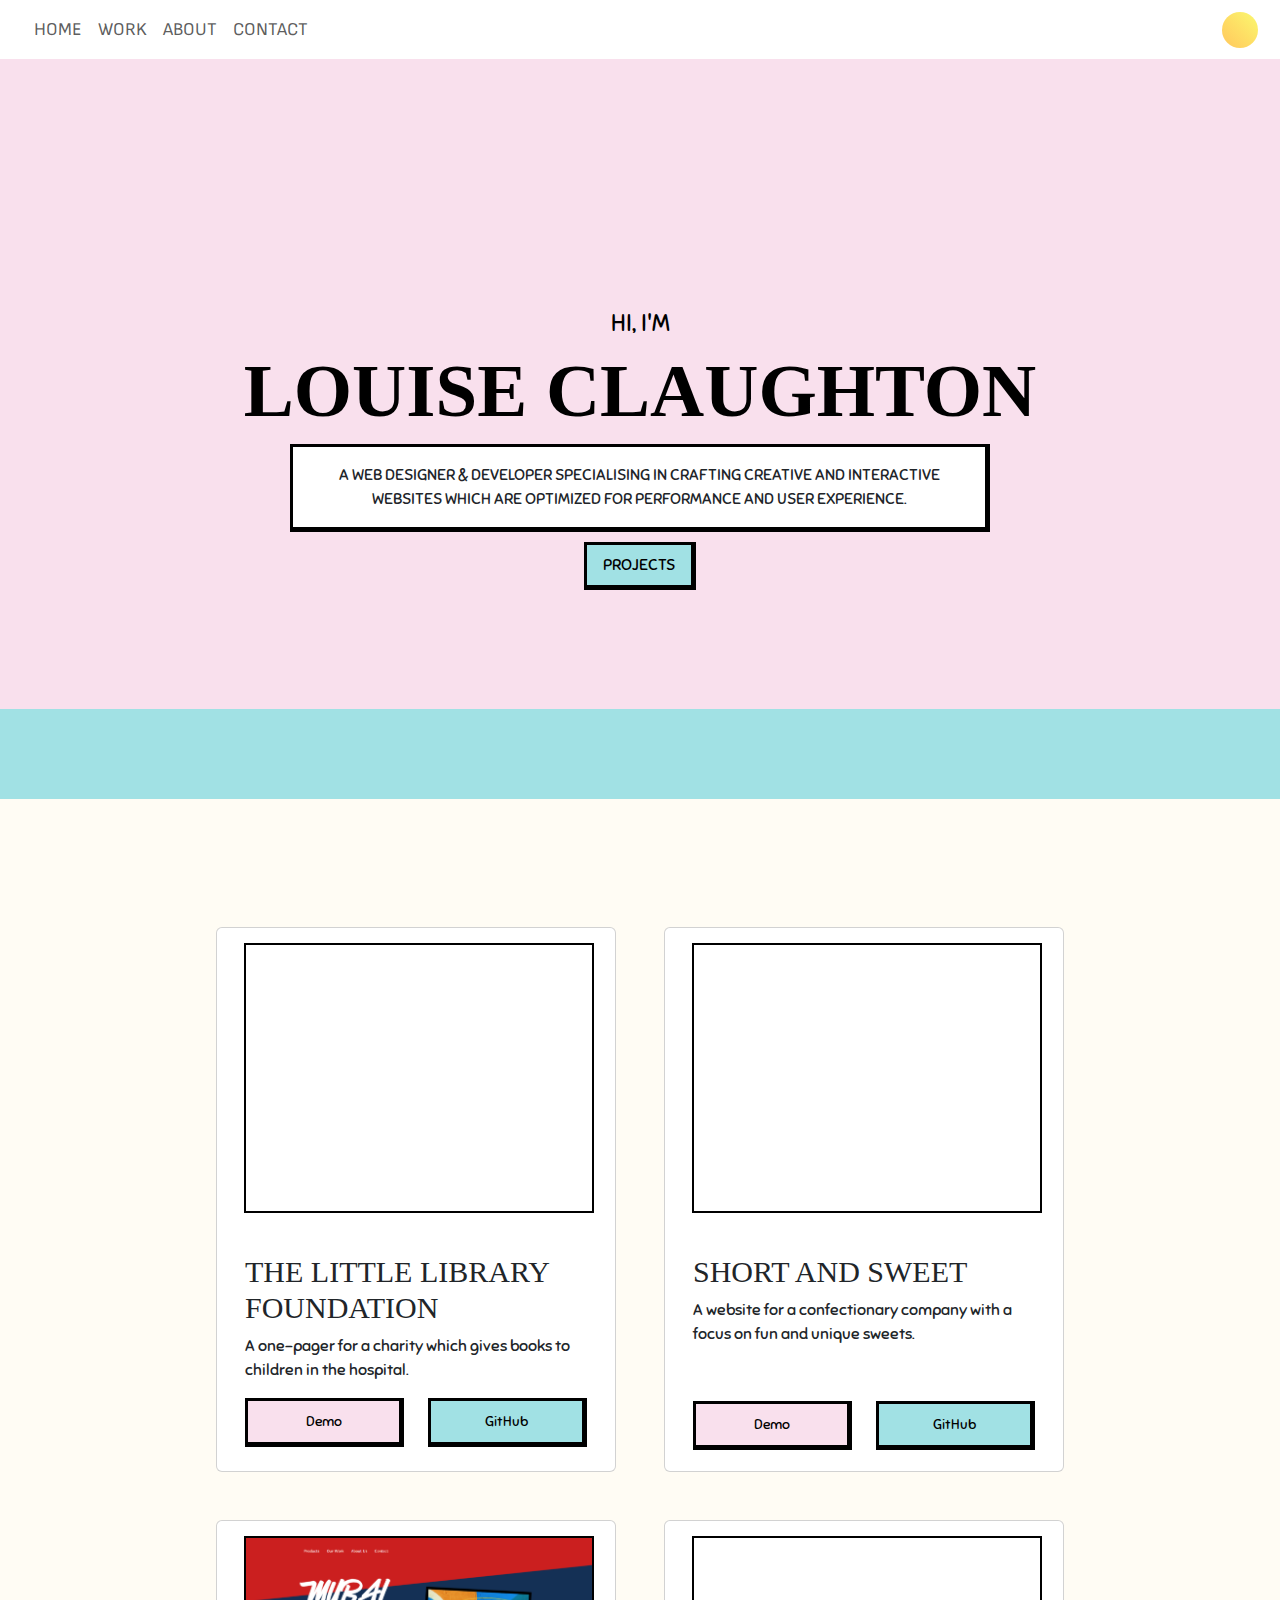
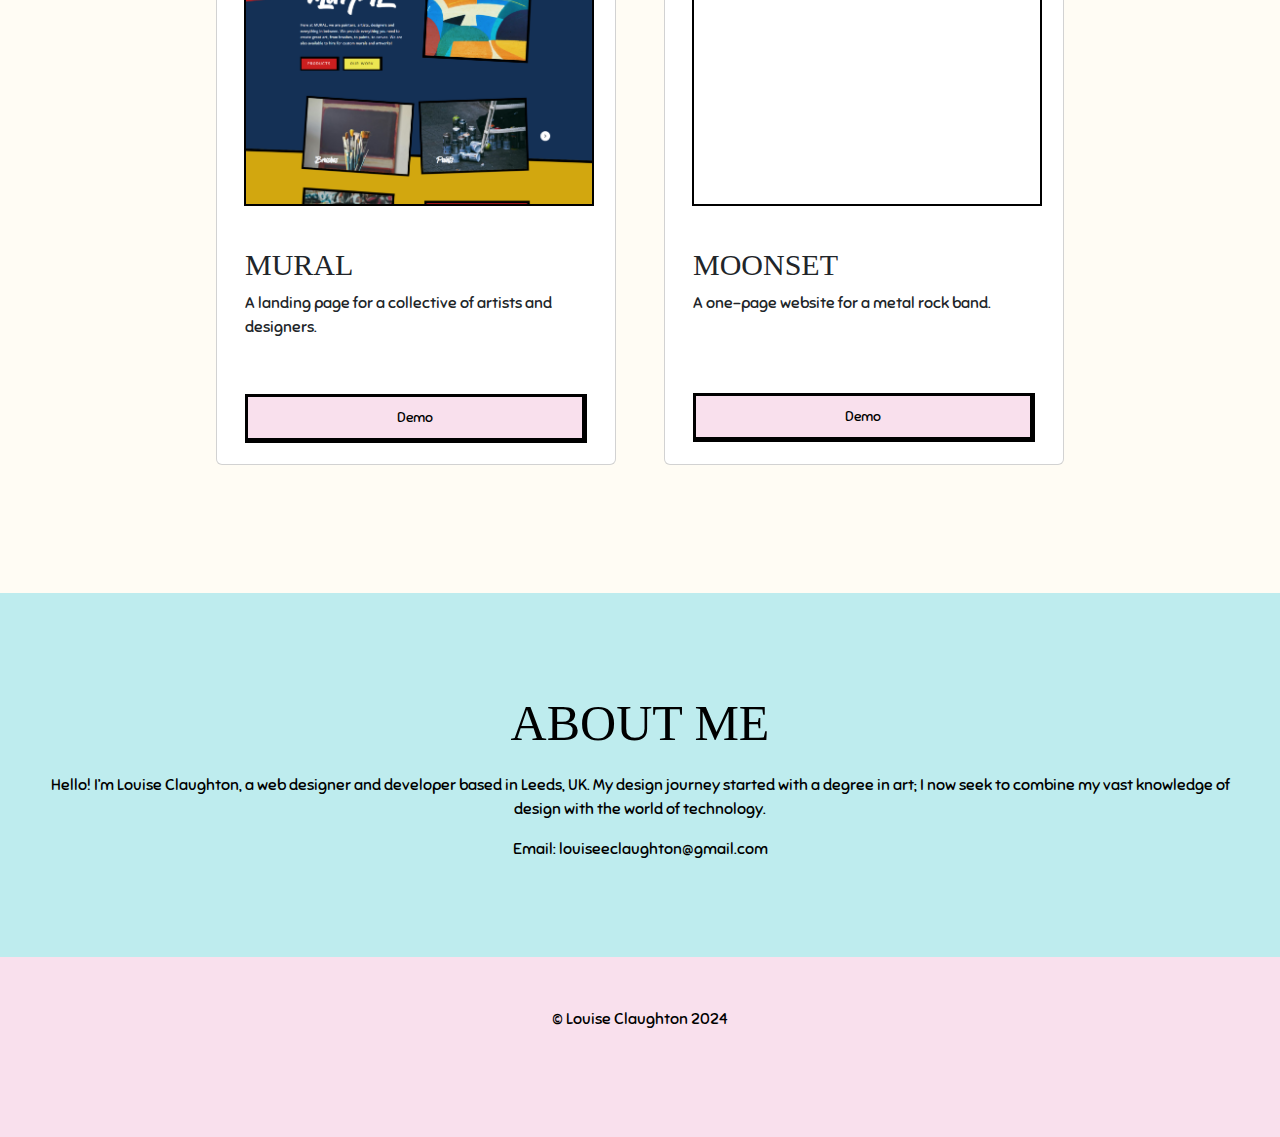
==== commit 229aae3a: "updated content in scroller. removed old skill section. combined contact section and about section" ====
--- a/index.html
+++ b/index.html
@@ -43,13 +43,13 @@
             <div id="header" class="container-fluid text-center justify-content-center">
                 <div class="row">
                     <div class="col heading-title-container">
-                        <h2 class="subheading heading part-left-slide hidden ms-5 me-5">Hi, I'm</h2>
-                        <h2 class="main-heading heading part-left-slide hidden ms-5 me-5">Louise Claughton</h1>
+                        <h2 class="subheading title part-left-slide hidden ms-5 me-5">Hi, I'm</h2>
+                        <h2 class="main-heading title part-left-slide hidden ms-5 me-5">Louise Claughton</h1>
                         <div class="heading-container">
                             <p class="heading-body">A web designer & developer specialising in crafting creative and interactive websites which
                             are optimized for performance and user experience.</p>
                         </div>
-                        <button class="button">Projects</button>
+                        <a href="#work"><button class="button">Projects</button></a>
                     </div>
                 </div>
             </div>
@@ -64,10 +64,11 @@
                         <li>Javascript</li>
                         <li>GitHub</li>
                         <li>Adobe</li>
-                        <li>Figma</li>
-                        <li>Wordpress</li>
-                        <li>Webflow</li>
                         <li>Bootstrap</li>
+                        <li>Responsive Design</li>
+                        <li>Figma & Design Skills</li>
+                        <li>Wordpress & Webflow</li>
+                        <li>Animations & Interactions</li>
                     </ul>
                     <ul class="carousel-secondary skill-heading">
                         <li>HTML</li>
@@ -75,10 +76,11 @@
                         <li>Javascript</li>
                         <li>GitHub</li>
                         <li>Adobe</li>
-                        <li>Figma</li>
-                        <li>Wordpress</li>
-                        <li>Webflow</li>
                         <li>Bootstrap</li>
+                        <li>Responsive Design</li>
+                        <li>Figma & Design Skills</li>
+                        <li>Wordpress & Webflow</li>
+                        <li>Animations & Interactions</li>
                     </ul>
             </div>   
         </section>
@@ -151,103 +153,32 @@
 
         <!--About-->
         <section>
-            <div id="about" class="container-fluid text-center">
+            <div id="about" class="container-fluid">
                 <div class="row">
-                    <div class="about hidden col">
-                        <h2 class="about-heading">Louise Claughton</h2>
-                    </div>
-                    <div class="col">
+                    <div class="col text-center">
+                        <h2 class="heading">About Me</h2>
                         <p class="body about-body ms-5 me-5">Hello! I’m Louise Claughton, a web designer and developer based in Leeds, UK. 
                             My design journey started with a degree in art; I now seek to combine my vast knowledge of design with the world of technology.
                         </p>
+                        <p class="body">Email: louiseeclaughton@gmail.com</p>
                     </div>
                 </div>
             </div>
         </section> 
-
-        <!--Skills-->
-        <section>
-            <div id="skills" class="skills-list container-fluid text-center">
-                <div class="row flex-xl-nowrap justify-content-center"><!--On XL screens, content does not wrap. This prevents one logo from being below the others if it will not fit and the columns become 3 wide as on smaller screens-->
-                    
-                    <!--Skill 1 (HTML)-->
-                    <div class="col-6 col-sm-4 col-md-3 col-lg-2 col-xl skill"> <!--On XS screens (<576px) columns are stacked vertically. Between SM (576px) and XL (1200px) screens, there are 3 columns. On XL screens, columns are stacked horizontally-->
-                        <img src="images/logos/html (black).png" class="logo logo-1 m-sm-2"><!--Small margins around each logo to keep them from crashing into each other-->
-                        <h6 class="skill-caption">HTML</h6>
-                    </div>
-
-                    <!--Skill 2 (CSS)-->
-                    <div class="col-6 col-sm-4 col-md-3 col-lg-2 col-xl skill">
-                        <img src="images/logos/css (black).png" class="logo logo-2 m-sm-2">
-                        <h6 class="skill-caption">CSS</h6>
-                    </div>
-
-                    <!--Skill 3 (Javascript)-->
-                    <div class="col-6 col-sm-4 col-md-3 col-lg-2 col-xl skill">
-                        <img src="images/logos/javascript (black).png" class="logo logo-3 m-sm-2">
-                        <h6 class="skill-caption">Javascript</h6>
-                    </div>
-
-                    <!--Skill 4 (Github)-->
-                    <div class="col-6 col-sm-4 col-md-3 col-lg-2 col-xl skill">
-                        <img src="images/logos/github (black).png" class="logo logo-4 m-sm-2">
-                        <h6 class="skill-caption">GitHub</h6>
-                    </div>
-
-                    <!--Skill 5 (Adobe)-->
-                    <div class="col-6 col-sm-4 col-md-3 col-lg-2 col-xl skill">
-                        <img src="images/logos/adobe (black).png" class="logo logo-5 m-sm-2">
-                        <h6 class="skill-caption">Adobe</h6>
-                    </div>
-
-                    <!--Skill 6 (Bootstrap)-->
-                    <div class="col-6 col-sm-4 col-md-3 col-lg-2 col-xl skill">
-                        <img src="images/logos/bootstrap (black).png" class="logo logo-6 m-sm-2">
-                        <h6 class="skill-caption">Bootstrap</h6>
-                    </div>
-
-                    <!--Skill 7 (Figma)-->
-                    <div class="col-6 col-sm-4 col-md-3 col-lg-2 col-xl skill">
-                        <img src="images/logos/figma (black).png" class="logo logo-7 m-sm-2">
-                        <h6 class="skill-caption">Figma</h6>
-                    </div>
-
-                    <!--Skill 8 (Wordpress)-->
-                    <div class="col-6 col-sm-4 col-md-3 col-lg-2 col-xl skill">
-                        <img src="images/logos/wordpress (black).png" class="logo logo-8 m-sm-2">
-                        <h6 class="skill-caption">Wordpress</h6>
-                    </div>
-
-                    <!--Skill 9 (Webflow)-->
-                    <div class="col-6 col-sm-4 col-md-3 col-lg-2 col-xl skill">
-                        <img src="images/logos/webflow(black).png" class="logo logo-9 m-sm-2">
-                        <h6 class="skill-caption">Webflow</h6>
-                    </div>
-            
-                </div>
+        
+        <!--Contact-->
+        <!-- <section id="contact" class="container-fluid">
+            <div class="row text-center justify-content-center">
+                <h2 class="heading hidden">Contact</h2>
+                <p class="contact body ps-5 pe-5">Email: louiseeclaughton@gmail.com</p>
             </div>
-        </section>
-        
-
-        <!--Contact-->
-        <section id="contact" class="container-fluid">
-            <div class="row text-center justify-content-center">
-                <h2 class="heading-light contact hidden display-1">Contact</h2>
-                <p class="contact body ps-5 pe-5">Email me at <strong>louiseeclaughton@gmail.com</strong> or fill out the form below to get in touch:</p>
-                    <form method="GET" action="mailto:louiseeclaughton@gmail.com" id="form" class="m-5">
-                        <input type="text" placeholder="Name" required>
-                        <input type="email" placeholder="Email Address" required>
-                        <input type="textarea" placeholder="Message" required>
-                        <button type="submit" class="button">Submit</button>
-                    </form>
-            </div>
-        </section>
+        </section> -->
 
     </main>
 
     <!--Footer-->
     <footer id="footer">
-      <p class="body footer-body" style="text-align: center;">&copy Louise Claughton 2024</p>
+      <p class="footer-body" style="text-align: center;">&copy Louise Claughton 2024</p>
     </footer>
     <script src="https://cdn.jsdelivr.net/npm/bootstrap@5.3.3/dist/js/bootstrap.min.js" integrity="sha384-0pUGZvbkm6XF6gxjEnlmuGrJXVbNuzT9qBBavbLwCsOGabYfZo0T0to5eqruptLy" crossorigin="anonymous"></script>
 </body>
--- a/style.css
+++ b/style.css
@@ -29,6 +29,14 @@
     font-family: Watermelon;
     font-weight: bold;
     font-size: 75px;
+    transform: scale(0.8);
+}
+
+.heading {
+    color: black;
+    font-family: Watermelon;
+    font-size: 50px;
+    margin: 20px;
 }
 
 .subheading {
@@ -50,22 +58,26 @@
     font-family: Sniglet;
     padding: 0.5em 1em;
     border: solid black 3px;
+    border-bottom: solid black 5px;
+    border-left: solid black 3px;
+    border-right: solid black 5px;
     margin: 10px;
-    transition: 0.3s;
-}
-
-body.dark-mode .button {
-    background-color: white;
-    color: black;
+    transition: 0.15s;
 }
 
 .button:hover {
-    background-color: #FFBCDF; /*Changes the background colour on hover for buttons */
-    color: black;
-}
-
-body.dark-mode .button:hover {
-    background-color: black;
+    background-color: #59d3da; /*Changes the background colour on hover to dark blue */
+    color: black;
+    border: solid black 3px; /* All borders are 3px on hover, illusion of 'pressing' button */
+}
+
+body.dark-mode .button { /* When in dark mode, white button with black text */
+    background-color: #a76a9f;
+    color: white;
+}
+
+body.dark-mode .button:hover { /* Changes to black button with white text on hover */
+    background-color: #8f5a88;
     color: white;
 }
 
@@ -76,6 +88,7 @@
 /*** Text Styles (Dark) ***/
 
 body.dark-mode .main-heading,
+body.dark-mode .heading,
 body.dark-mode .subheading,
 body.dark-mode .body {
     color: white;
@@ -132,7 +145,7 @@
     /* background-image: linear-gradient(to top, #e8fbff, #e9f9ff, #ebf7ff, #eff4ff, #f3f2ff, #f5f0ff, #f8eeff, #fcebff, #fde9ff, #fde6ff, #fee4ff, #ffe1ff); */
     background-color: #F9E0ED;
     padding-top: 250px;
-    padding-bottom: 120px;
+    height: 650px;
 }
 
 .heading-container {
@@ -155,7 +168,8 @@
 /*** Header (Dark) ***/
 
 body.dark-mode #header {
-    background-image: linear-gradient(to top, #72526f, #704e6d, #6d4b6a, #6b4768, #694465, #664262, #623f5e, #5f3d5b, #5a3c56, #543a51, #4f394d, #4a3748);
+    /* background-image: linear-gradient(to top, #72526f, #704e6d, #6d4b6a, #6b4768, #694465, #664262, #623f5e, #5f3d5b, #5a3c56, #543a51, #4f394d, #4a3748); */
+    background-color: #6b4467;
 }
 
 body.dark-mode .heading-text {
@@ -165,6 +179,10 @@
 
 /* Skills Section */
 
+ul {
+    list-style: none;
+}
+
 #skills-slider {
     background-color: #A1E1E4;
 }
@@ -172,13 +190,14 @@
 .skill-heading {
     font-family: Watermelon;
     text-transform: uppercase;
-    font-size: 30px;
-}
-
-/* Skills Scroller */
+    font-size: 25px;
+}
+
+/*** Skills Scroller ***/
 
 .scroll-container {
-    height: 15vh;
+    height: 10vh;
+    position: relative;
 }
 
 .carousel-primary,
@@ -193,16 +212,16 @@
 
 .carousel-primary {
     position: absolute;
-    top: 25.2%;
+    top: 25.5%;
     left: 100%;
-    animation: scroll-horizontal 40s linear infinite;
+    animation: scroll-horizontal 80s linear infinite;
 }
 
 .carousel-secondary {
     position: absolute;
-    top: 25.2%;
+    top: 25.5%;
     left: -200%;
-    animation: scroll-horizontal-secondary 40s linear infinite; /* Using a different animation to give the animation a different start point */
+    animation: scroll-horizontal-secondary 80s linear infinite; /* Using a different animation to give the animation a different start point */
 }
 
 @keyframes scroll-horizontal { /* Begins at left 0 and ends at left -200. Must be 200 gap to make it the same speed as scroll secondary */
@@ -223,6 +242,16 @@
     100% {
         left: -100%;
     }
+}
+
+/*** Skills Scroller (Dark) ***/
+
+body.dark-mode #skills-slider {
+    background-color: #8f5a88;
+}
+
+body.dark-mode .skill-heading {
+    color: white;
 }
 
 /*** Portfolio (Light) ***/
@@ -330,27 +359,37 @@
 
 .card-button-pink {
     background-color: #F9E0ED;
-    border: 3px solid black;
+    border-top: solid black 3px;
+    border-bottom: solid black 5px;
+    border-left: solid black 3px;
+    border-right: solid black 5px;
     text-decoration: none;
     padding: 10px;
     margin-bottom: 5px;
     width: 100%;
+    transition: 0.15s;
 }
 
 .card-button-pink:hover {
-    background-color: #FFBCDF; /*Changes the background colour on hover for buttons */
+    background-color: #FFBCDF; /*Changes the background colour on hover to dark pink */
+    border: solid black 3px; /* Makes all borders 3px, gives illusion of button being 'pressed' */
 }
 
 .card-button-blue {
     background-color: #A1E1E4;
-    border: 3px solid black;
+    border-top: solid black 3px;
+    border-bottom: solid black 5px;
+    border-left: solid black 3px;
+    border-right: solid black 5px;
     text-decoration: none;
     padding: 10px;
     width: 100%;
+    transition: 0.15s;
 }
 
 .card-button-blue:hover {
-    background-color: #59d3da;
+    background-color: #59d3da; /*Changes the background colour on hover to dark blue */
+    border: solid black 3px; /* Makes all borders 3px, gives illusion of button being 'pressed' */
 }
 
 .button-body {
@@ -365,21 +404,9 @@
     background-color: #4A3748;
 }
 
-body.dark-mode #work-heading {
-    color: white;
-}
-
-body.dark-mode .button {
-    background-color: white;
-}
-
-body.dark-mode .link {
-    color: black;
-}
-
 /**** About (Light) ****/
 #about {
-    background-color: #e8fbff;
+    background-color: #beecee;
     padding-top: 80px;
     padding-bottom: 80px;
 }
@@ -393,145 +420,15 @@
 /*** About (Dark) ***/
 
 body.dark-mode #about {
-    background-color: #72526F;
-}
-
-/*** Skills (Light) ***/
-
-ul {
-    list-style: none;
-}
-
-.skills-list {
-    padding-top: 20px;
-    padding-bottom: 20px;
-    overflow: hidden;
-}
-
-.skill {
-    color: black;
-    transition: 0.3s;
-    cursor: pointer;
-    text-align: center;
-    font-family: Questrial;
-}
-
-body.dark-mode .skill {
-    color: white;
-}
-
-.skill-caption {
-    margin-top: 10px;
-}
-
-#skills {
-    background-color: #FFFCF4;
-}
-
-body.dark-mode #skills {
-    background-color: #4A3748;
-}
-
-
-/* Dark Mode Logos */
-
-body.dark-mode .logo-1 { /* Changing the image for each logo to be the white version to stand out against the dark background */
-    content: url('images/logos/html\ \(white\).png');
-}
-
-body.dark-mode .logo-2 {
-    content: url('images/logos/css\ \(white\).png');
-}
-
-body.dark-mode .logo-3 {
-    content: url('images/logos/javascript\ \(white\).png');
-}
-
-body.dark-mode .logo-4 {
-    content: url('images/logos/github\ \(white\).png')
-}
-
-body.dark-mode .logo-5 {
-    content: url('images/logos/adobe\ \(white\).png')
-}
-
-body.dark-mode .logo-6 {
-    content: url('images/logos/bootstrap\ \(white\).png')
-}
-
-body.dark-mode .logo-7 {
-    content: url('images/logos/figma\ \(white\).png')
-}
-
-body.dark-mode .logo-8 {
-    content: url('images/logos/wordpress\ \(white\).png')
-}
-
-body.dark-mode .logo-9 {
-    content: url('images/logos/webflow\(white\).png')
-}
-
-/*** Contact (Light) ***/
-
-#contact {
-    background-color: #f5f0ff;
-    height: 800px;
-    padding-top: 80px;
-}
-
-input[type=text], 
-input[type=email] {
-    width: 100%;
-    padding: 12px 20px;
-    margin: 12px 0;
-    display: inline-block;
-    border: 1px solid #ccc;
-    border-radius: 30px;
-    box-sizing: border-box;
-  }
-
-  input[type=textarea] {
-    width: 100%;
-    padding: 20px 20px;
-    margin: 20px 0 40px 0;
-    display: inline-block;
-    border: 1px solid #ccc;
-    border-radius: 30px;
-    box-sizing: border-box;
-  }
-
-  button[type=submit] {
-    text-transform: uppercase;
-    padding-top: 10px;
-    padding-bottom: 10px;
-    padding-left: 30px;
-    padding-right: 30px;
-    cursor: pointer;
-    margin: 0 auto;
-    display: block;
-  }
-
-  #form {
-    border-radius: 5px;
-    padding-left: 50px;
-    padding-right: 50px;
-    max-width: 850px;
-  }
-
-/*** Contact (Dark) ***/
-
-body.dark-mode #contact {
-    background-color: #72526F;
+    background-color: #8f5a88;
 }
 
 /*** Footer ***/
 #footer {
     height: 20vh;
-    background-color: white;
-}
-
-body.dark-mode #footer {
-    background-color: black;
+    background-color: #F9E0ED;
+    color: black;
+    font-family: Sniglet;
 }
 
 .footer-body {
@@ -557,6 +454,10 @@
     transform: translateX(-20%);
 }
 
+.grow {
+    transform: scale(1);
+}
+
 .show {
     opacity: 1;
     transform: translateX(0);
@@ -567,16 +468,12 @@
 
 /* Makes each heading line staggered */
 
-.heading:nth-child(2) { /* 'Louise' */
+.title:nth-child(2) { /* 'Louise' */
     transition-delay: 50ms;
 }
 
-.heading:nth-child(3) { /* 'Claughton' */
+.title:nth-child(3) { /* 'Claughton' */
     transition-delay: 100ms;
-}
-
-.heading:nth-child(4) { /* 'Web Designer & Developer */
-    transition-delay: 150ms;
 }
 
 /* Other Delays */
@@ -586,98 +483,3 @@
 .text-container {
     transition-delay: 200ms;
 }
-
-/*** The Little Library Foundation ***/
-#library-brief {
-    background-color: black;
-    color: white;
-    height: 70vh;
-}
-
-#library-heading {
-    font-family: 'Averia Serif Libre';
-}
-
-#library-wireframes,
-#library-fonts {
-    margin: 50px;
-}
-
-.font-image {
-    height: 300px;
-    width: auto;
-}
-
-.wireframe-image {
-    width: px;
-    height: auto;
-}
-
-/* 2xl */
-
-@media (min-width: 1440px) {
-    .flex-container {
-        max-width: none; /* The container fits the screen width */
-    }
-}
-
-/* xl */
-@media (min-width: 1280px) and (max-width: 1439px) {
-    .flex-container {
-        max-width: 1280px;
-    }
-}
-
-/* lg */
-@media (min-width: 1024px) and (max-width: 1279px) {
-    .flex-container {
-        max-width: 1024px;
-        padding-left: 5rem;
-        padding-right: 5rem;
-    }
-}
-
-/* md */
-@media (min-width: 768px) and (max-width: 1023px) {
-    .flex-container {
-        max-width: 768px;
-        padding-left: 5rem;
-        padding-right: 5rem;
-    }
-}
-
-/*s*/
-@media (min-width: 640px) and (max-width: 767px) {
-    .flex-container {
-        max-width: 640px;
-    }
-}
-
-/*xs*/
-@media (min-width: 475px) and (max-width: 639px) {
-    .flex-container {
-        max-width: 475px; /* Container size shrinks with screen size, keeping the site responsive on all screen sizes */
-    }
-}
-
-/*2xs*/
-@media (min-width: 320px) and (max-width: 474px) {
-    .body {
-        overflow-x: hidden;
-    }
-
-    .flex-container {
-        max-width: 320px; /* Container size shrinks with screen size, keeping the site responsive on all screen sizes */
-        padding-left: 1rem;
-        padding-right: 1rem;
-        margin: 0 auto;
-    }
-
-}
-
-@media screen and (max-width: 600px) {
-    #mode-toggle {
-        margin-left: auto;
-        margin-right: 10px;
-    } /* On smaller screens, keep the toggle button on the left */
-}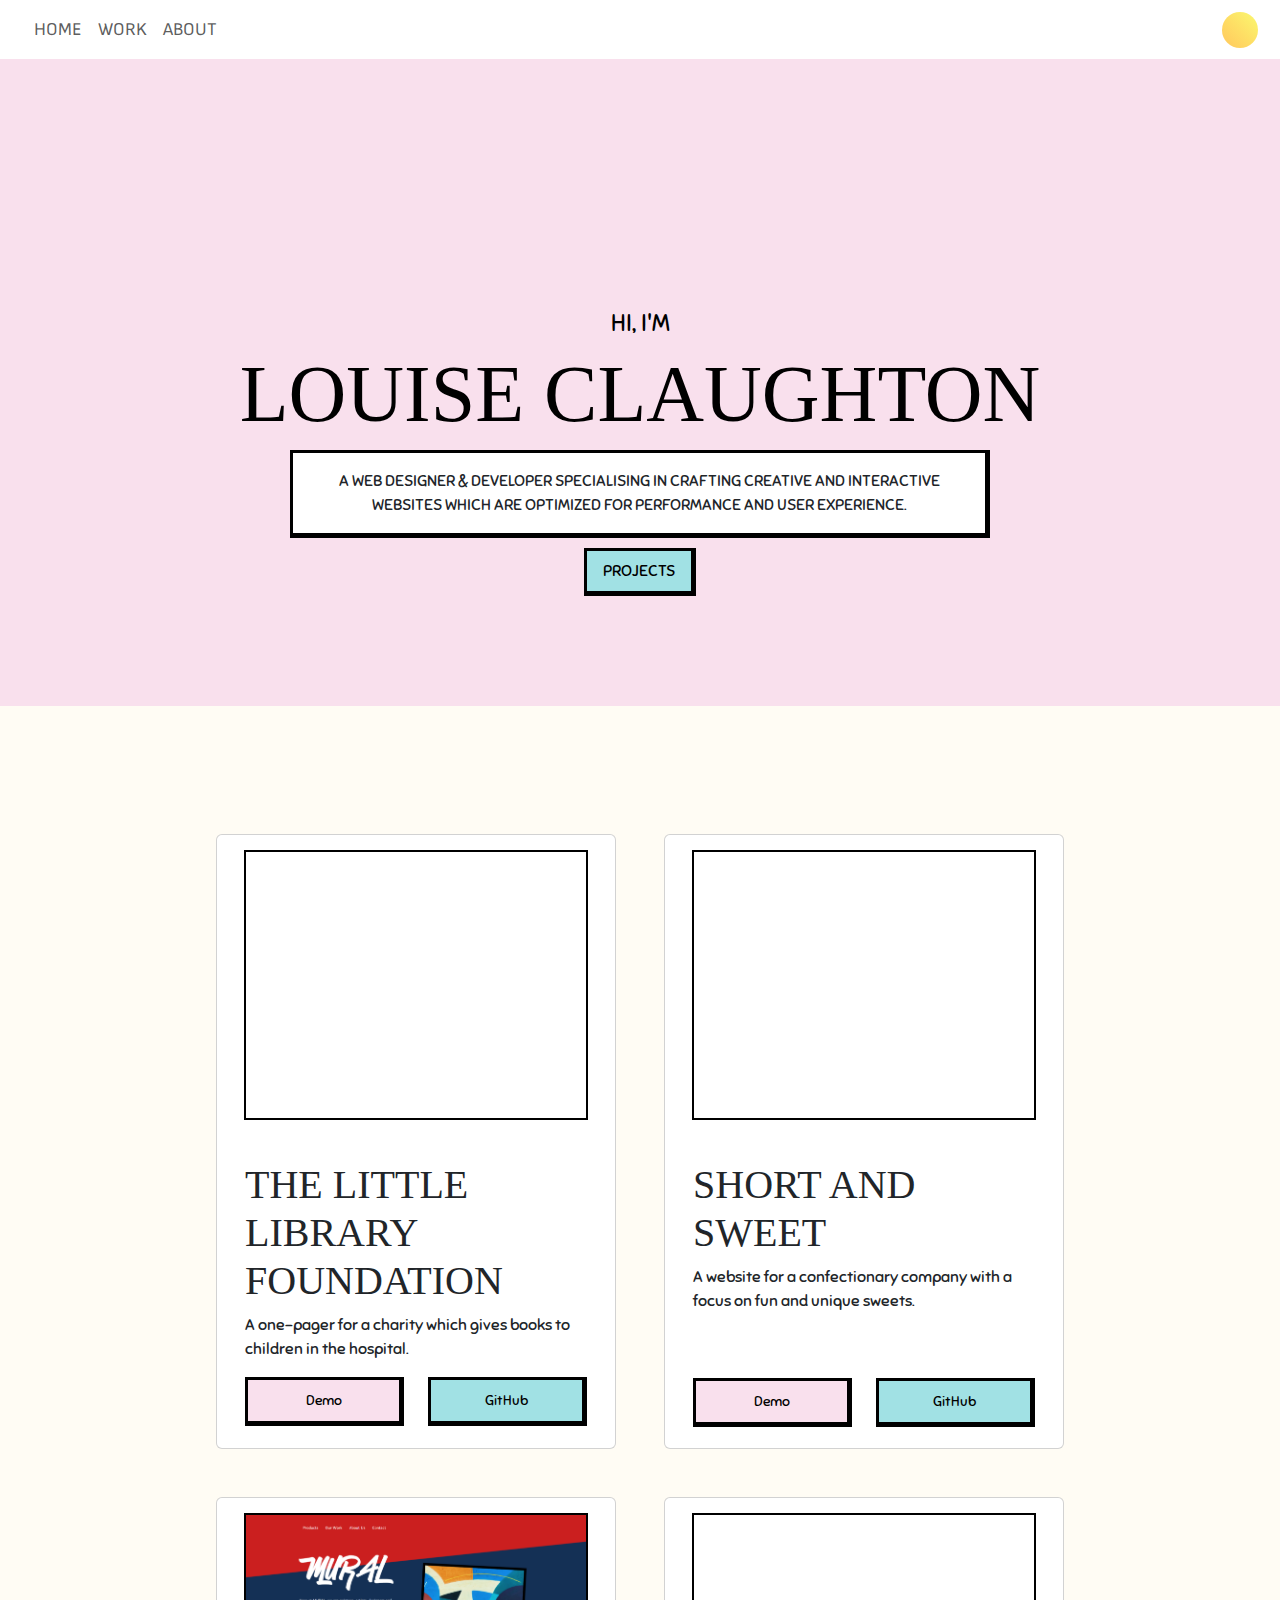
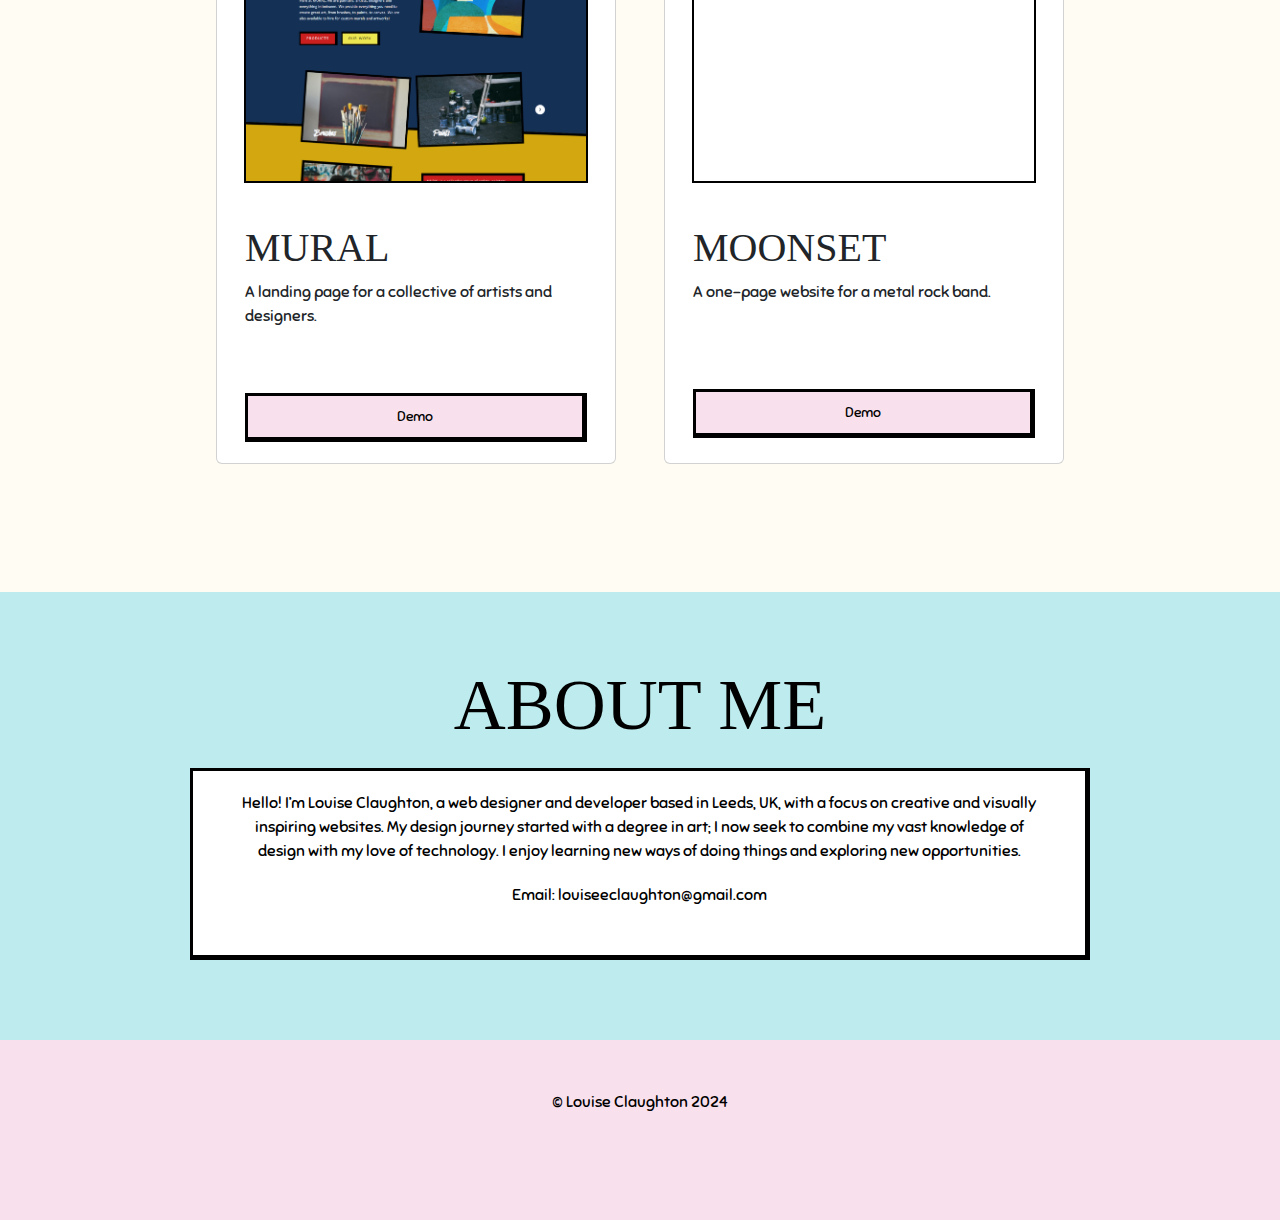
==== commit dd3b1bb0: "adjusted dark mode colours, added dark mode cards. added margins and padding to text boxes on small " ====
--- a/index.html
+++ b/index.html
@@ -27,9 +27,6 @@
               <li class="nav-item">
                 <a class="nav-link" href="#about" style="font-size: 18px;">About</a>
               </li>
-              <li class="nav-item">
-                <a class="nav-link" href="#contact" style="font-size: 18px;">Contact</a>
-              </li>
             </ul>
           </div>
           <a id="mode-toggle" class="navbar-brand"></a>
@@ -43,9 +40,9 @@
             <div id="header" class="container-fluid text-center justify-content-center">
                 <div class="row">
                     <div class="col heading-title-container">
-                        <h2 class="subheading title part-left-slide hidden ms-5 me-5">Hi, I'm</h2>
-                        <h2 class="main-heading title part-left-slide hidden ms-5 me-5">Louise Claughton</h1>
-                        <div class="heading-container">
+                        <h2 class="subheading title hidden ms-md-0 me-md-0 ms-5 me-5 ">Hi, I'm</h2>
+                        <h2 class="main-heading title hidden ms-md-0 me-md-0 ms-5 me-5 display-1">Louise Claughton</h1>
+                        <div class="heading-container ms-md-auto me-md-auto ms-5 me-5 ">
                             <p class="heading-body">A web designer & developer specialising in crafting creative and interactive websites which
                             are optimized for performance and user experience.</p>
                         </div>
@@ -96,7 +93,7 @@
                     <div class="card" style="width: 25rem;">
                         <a href="https://louiseclaughton.github.io/The-Little-Library-Foundation/" target="_blank"><div id="image-1" class="scroll image1 img-fluid portfolio-item" alt="..."></div></a>
                         <div class="card-body">
-                            <h5 class="card-title">The Little Library Foundation</h5>
+                            <h5 class="card-title display-6">The Little Library Foundation</h5>
                             <p class="card-text">A one-pager for a charity which gives books to children in the hospital.</p>
                             <div class="row">
                                 <div class="col">
@@ -114,8 +111,8 @@
                     <div class="card" style="width: 25rem;">
                         <a href="https://louiseclaughton.github.io/Short-and-Sweet/" target="_blank"><div id="image-2" class="scroll image2 img-fluid portfolio-item" alt="..."></div></a>
                         <div class="card-body">
-                            <h5 class="card-title">Short and Sweet</h5>
-                            <p class="card-text" style="margin-bottom: 55px;">A website for a confectionary company with a focus on fun and unique sweets.</p><!-- Margin bottom brings buttons in line with item 1-->
+                            <h5 class="card-title display-6">Short and Sweet</h5>
+                            <p class="card-text" style="margin-bottom: 65px;">A website for a confectionary company with a focus on fun and unique sweets.</p><!-- Margin bottom brings buttons in line with item 1-->
                             <div class="row">
                                 <div class="col">
                                     <button href="https://louiseclaughton.github.io/Short-and-Sweet/" class="card-button-pink button-body">Demo</button>
@@ -132,8 +129,8 @@
                     <div class="card" style="width: 25rem;">
                         <a href="https://mural-art.webflow.io//" target="_blank"><div id="image-3" class="scroll image3 img-fluid portfolio-item" alt="..."></div></a>
                         <div class="card-body">
-                            <h5 class="card-title">MURAL</h5>
-                            <p class="card-text" style="margin-bottom: 55px;">A landing page for a collective of artists and designers.</p><!-- Margin bottom brings buttons in line with item 1-->
+                            <h5 class="card-title display-6">MURAL</h5>
+                            <p class="card-text" style="margin-bottom: 65px;">A landing page for a collective of artists and designers.</p><!-- Margin bottom brings buttons in line with item 1-->
                             <button href="https://mural-art.webflow.io/" class="card-button-pink button-body">Demo</button>
                         </div>
                     </div>
@@ -142,8 +139,8 @@
                     <div class="card" style="width: 25rem;">
                         <a href="https://moonset-band.webflow.io/" target="_blank"><div id="image-4" class="scroll image4 img-fluid portfolio-item" alt="..."></div></a>
                         <div class="card-body">
-                            <h5 class="card-title">Moonset</h5>
-                            <p class="card-text" style="margin-bottom: 78px;">A one-page website for a metal rock band.</p><!-- Margin bottom brings buttons in line with item 1-->
+                            <h5 class="card-title display-6">Moonset</h5>
+                            <p class="card-text" style="margin-bottom: 85px;">A one-page website for a metal rock band.</p><!-- Margin bottom brings buttons in line with item 1-->
                             <button href="https://moonset-band.webflow.io/" class="card-button-pink button-body">Demo</button>
                         </div>
                     </div>
@@ -156,11 +153,14 @@
             <div id="about" class="container-fluid">
                 <div class="row">
                     <div class="col text-center">
-                        <h2 class="heading">About Me</h2>
-                        <p class="body about-body ms-5 me-5">Hello! I’m Louise Claughton, a web designer and developer based in Leeds, UK. 
-                            My design journey started with a degree in art; I now seek to combine my vast knowledge of design with the world of technology.
-                        </p>
-                        <p class="body">Email: louiseeclaughton@gmail.com</p>
+                        <h2 class="heading display-2">About Me</h2>
+                        <div class="about-container ms-md-auto me-md-auto ms-5 me-5">
+                            <p class="body about-body ms-md-0 me-md-0 ms-5 me-5 ps-md-5 pe-md-5">Hello! I’m Louise Claughton, a web designer and developer based in Leeds, UK, with a focus on creative and visually inspiring websites.
+                                My design journey started with a degree in art; I now seek to combine my vast knowledge of design with my love of technology. I enjoy learning new ways of doing things and 
+                                exploring new opportunities.
+                            </p>
+                            <p class="body about-body ms-md-0 me-md-0 ms-1 me-1 mb-5">Email: louiseeclaughton@gmail.com</p>
+                        </div>
                     </div>
                 </div>
             </div>
--- a/style.css
+++ b/style.css
@@ -29,7 +29,7 @@
     font-family: Watermelon;
     font-weight: bold;
     font-size: 75px;
-    transform: scale(0.8);
+    animation: grow 2s;
 }
 
 .heading {
@@ -145,12 +145,11 @@
     /* background-image: linear-gradient(to top, #e8fbff, #e9f9ff, #ebf7ff, #eff4ff, #f3f2ff, #f5f0ff, #f8eeff, #fcebff, #fde9ff, #fde6ff, #fee4ff, #ffe1ff); */
     background-color: #F9E0ED;
     padding-top: 250px;
-    height: 650px;
+    padding-bottom: 100px;
 }
 
 .heading-container {
     max-width: 700px;
-    max-height: 120px;
     background-color: white;
     border-top: solid black 3px;
     border-bottom: solid black 5px;
@@ -208,6 +207,7 @@
     white-space: nowrap;
     display: flex;
     justify-content: space-around;
+    flex-wrap: wrap;
 }
 
 .carousel-primary {
@@ -266,7 +266,7 @@
 }
 
 .scroll {
-    width: 350px;
+    max-width: 350px;
     height: 450px;
     max-width: 100%;
     background-size: cover;
@@ -349,6 +349,11 @@
 
 .card {
     transition: 0.3s; /* Adding transition here instead of hover means the transition occurs on both hover in and hover out */
+}
+
+body.dark-mode .card {
+    background-color: black;
+    color: white;
 }
 
 .card:hover {
@@ -375,6 +380,10 @@
     border: solid black 3px; /* Makes all borders 3px, gives illusion of button being 'pressed' */
 }
 
+body.dark-mode .card-button-pink {
+    background-color: #a76a9f;
+}
+
 .card-button-blue {
     background-color: #A1E1E4;
     border-top: solid black 3px;
@@ -392,6 +401,10 @@
     border: solid black 3px; /* Makes all borders 3px, gives illusion of button being 'pressed' */
 }
 
+body.dark-mode .card-button-blue {
+    background-color: #ec97e1;
+}
+
 .button-body {
     color: black;
     font-family: Sniglet;
@@ -407,7 +420,7 @@
 /**** About (Light) ****/
 #about {
     background-color: #beecee;
-    padding-top: 80px;
+    padding-top: 50px;
     padding-bottom: 80px;
 }
 
@@ -417,10 +430,29 @@
     font-size: 55px;
 }
 
+.about-container {
+    max-width: 900px;
+    background-color: white;
+    border-top: solid black 3px;
+    border-bottom: solid black 5px;
+    border-left: solid black 3px;
+    border-right: solid black 5px;
+    margin-left: auto;
+    margin-right: auto;
+}
+
+.about-body {
+    margin-top: 20px;
+}
+
 /*** About (Dark) ***/
 
 body.dark-mode #about {
     background-color: #8f5a88;
+}
+
+body.dark-mode .about-body {
+    color: black;
 }
 
 /*** Footer ***/
@@ -431,6 +463,11 @@
     font-family: Sniglet;
 }
 
+body.dark-mode #footer {
+    background-color: #4A3748;
+    color: white;
+}
+
 .footer-body {
     padding-top: 50px;
 }
@@ -463,6 +500,14 @@
     transform: translateX(0);
 }
 
+@keyframes grow {
+    0% {
+        transform: scale(0.5);
+    }
+    100% {
+        transform: scale(1);
+    }
+}
 
 /*** Transition Delays ***/
 
@@ -483,3 +528,9 @@
 .text-container {
     transition-delay: 200ms;
 }
+
+@media (max-width: 1680px) {
+    .scroll-container {
+        display: none;
+    }
+}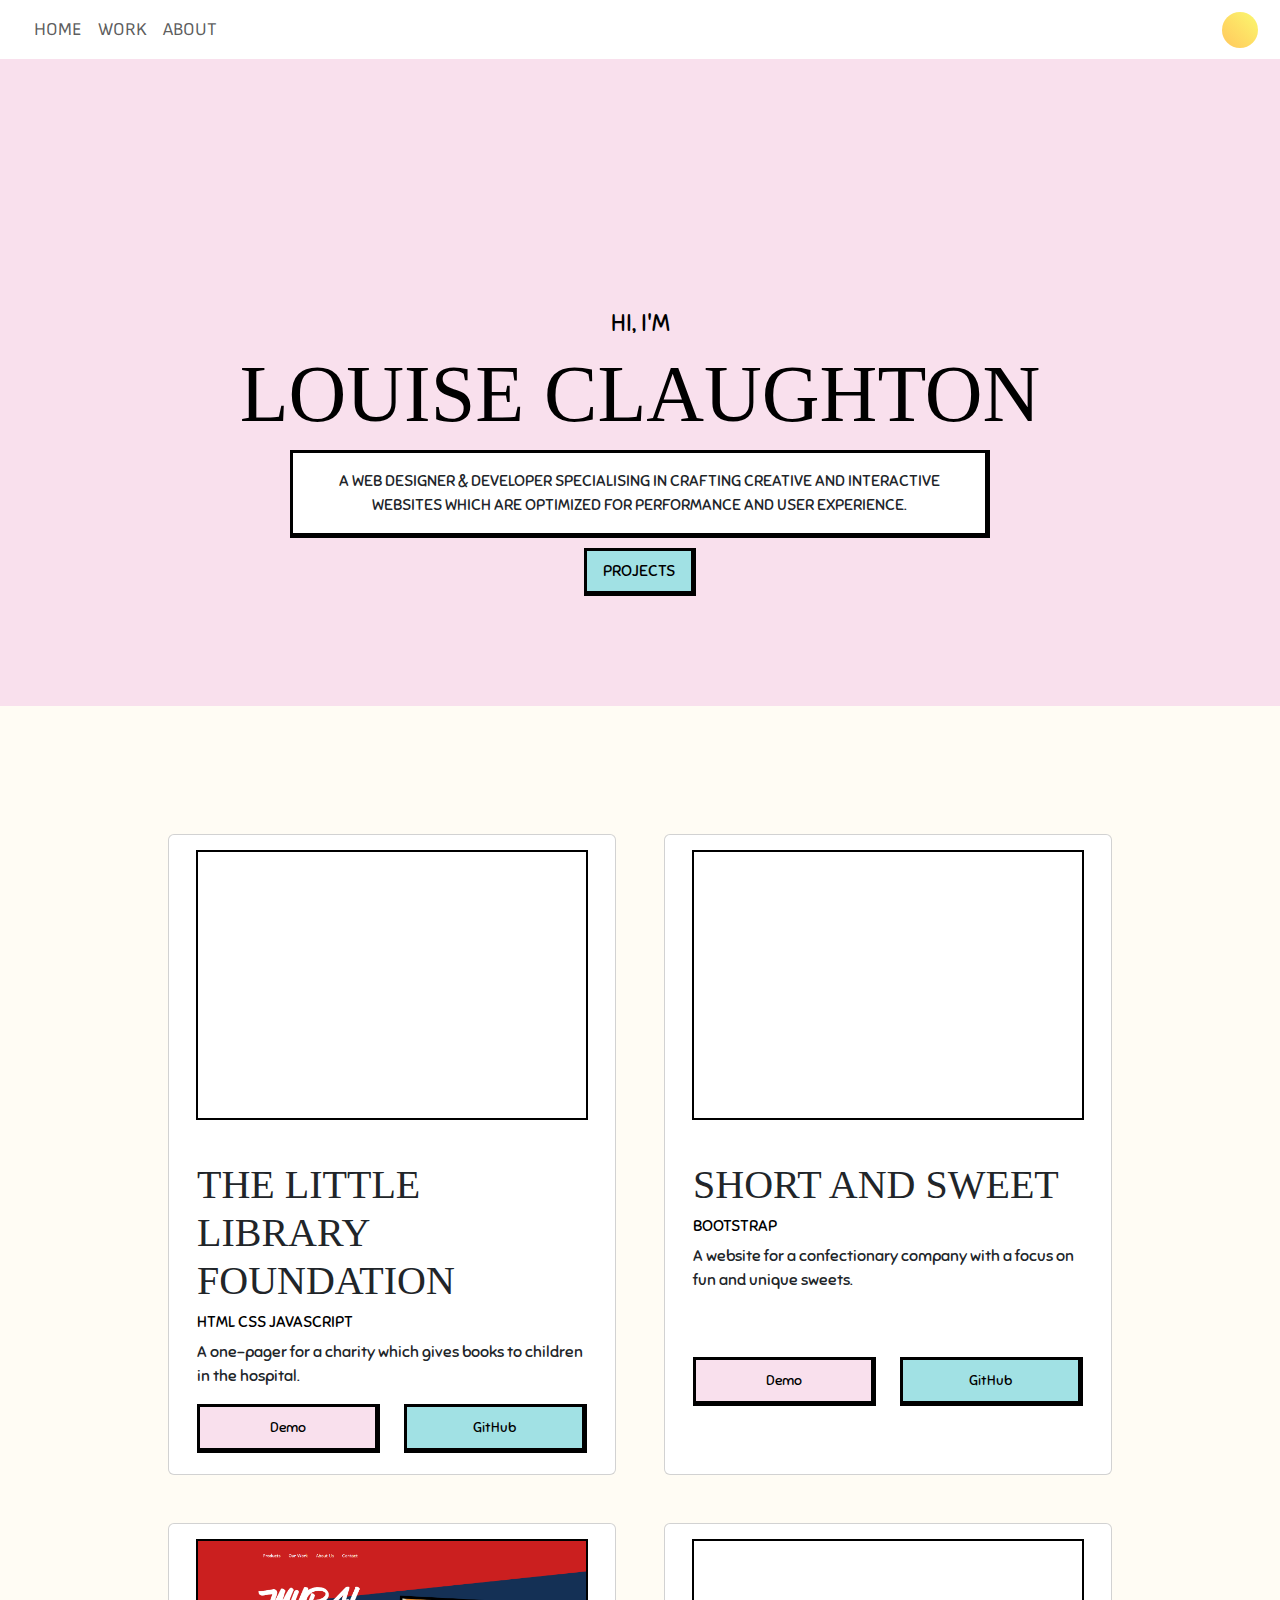
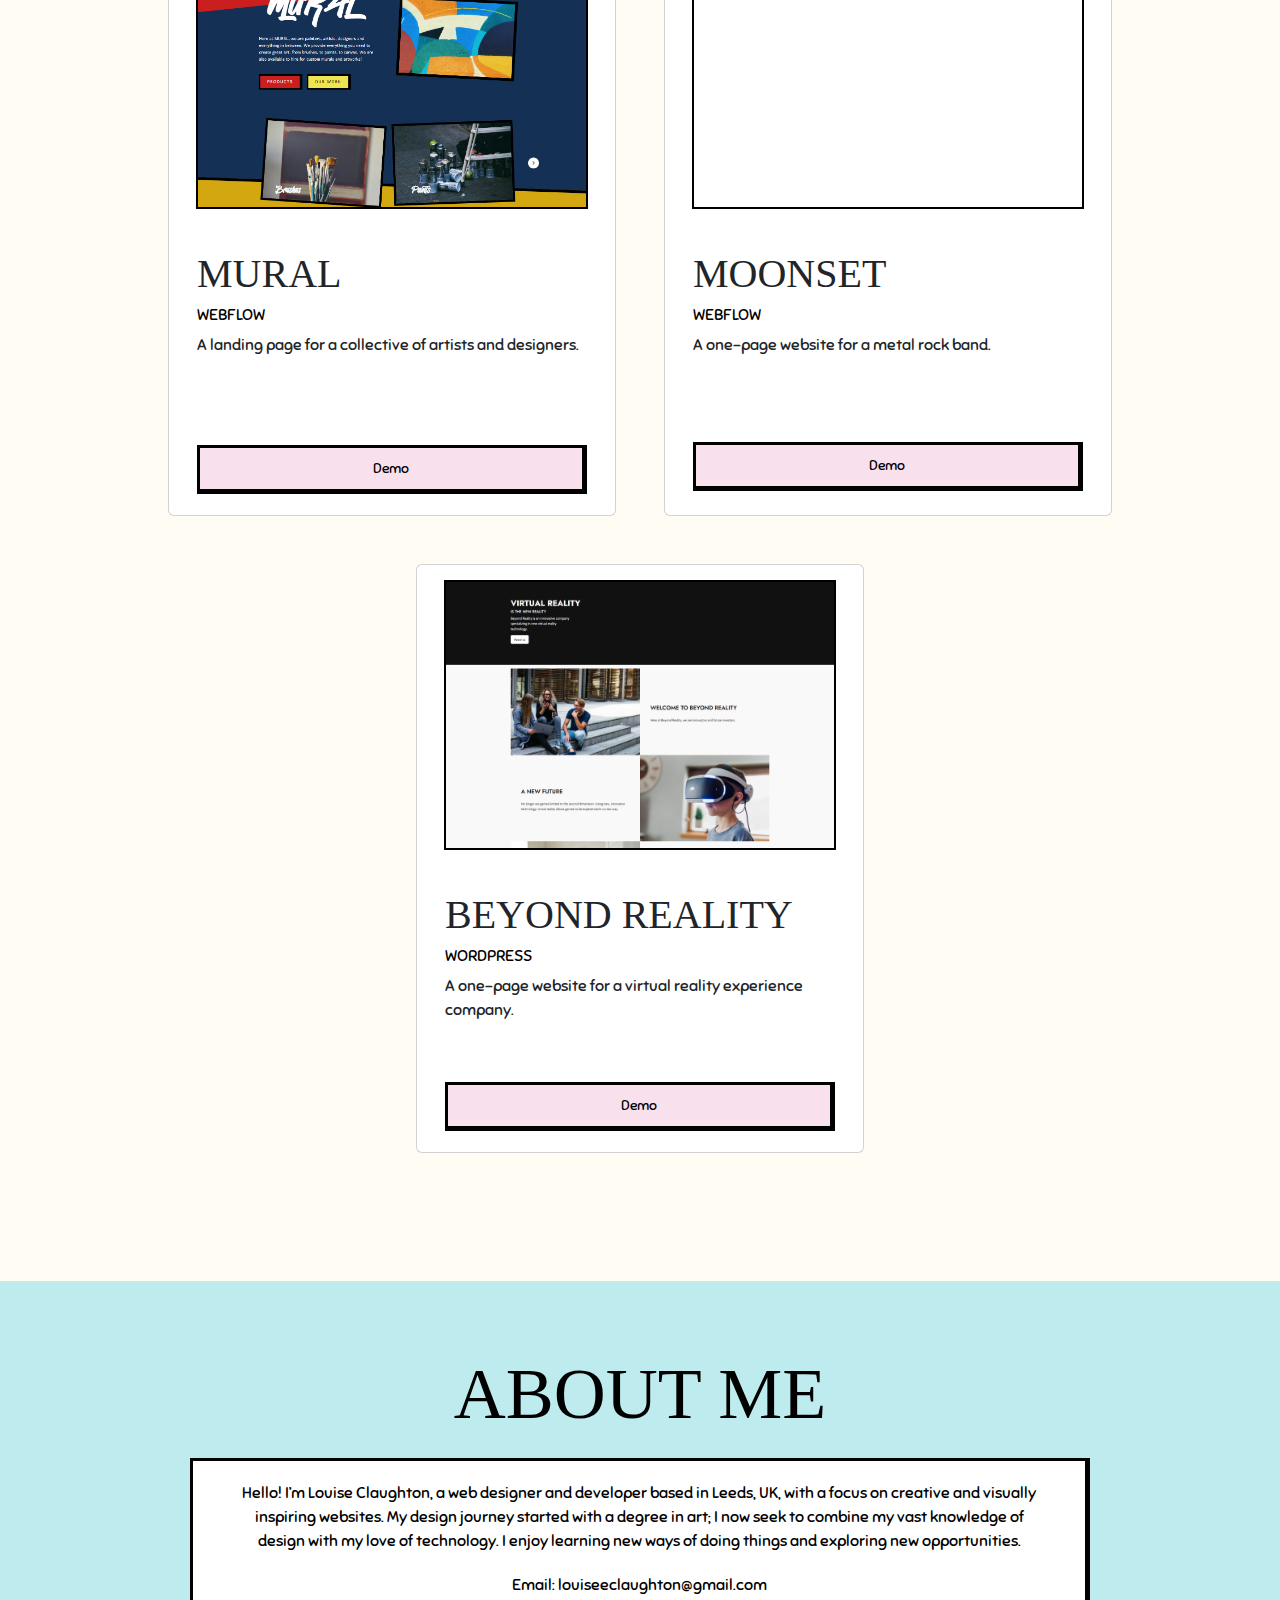
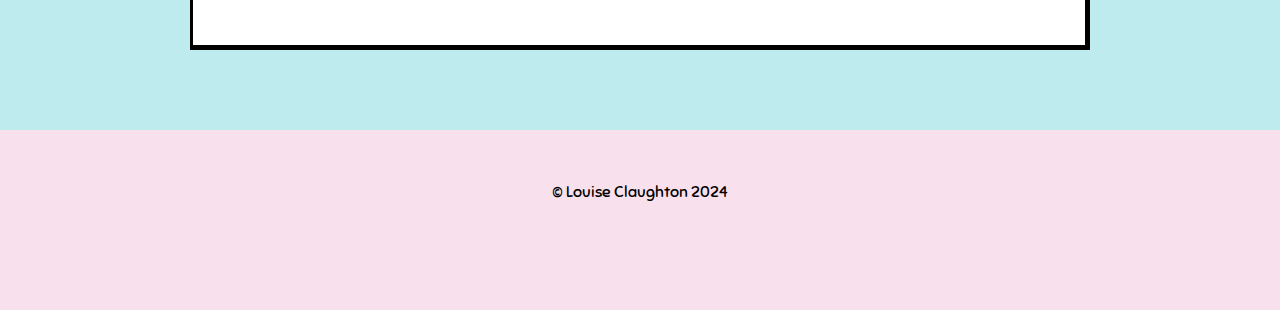
==== commit f36967ff: "added Beyond Reality to portfolio. changed layout to be 3 col temporarily as better layout with 5 it" ====
--- a/index.html
+++ b/index.html
@@ -90,60 +90,76 @@
                 <div class="row m-5 card-container justify-content-center">
 
                     <!-- Item 1 -->
-                    <div class="card" style="width: 25rem;">
-                        <a href="https://louiseclaughton.github.io/The-Little-Library-Foundation/" target="_blank"><div id="image-1" class="scroll image1 img-fluid portfolio-item" alt="..."></div></a>
+                    <div class="card" style="width: 28rem;">
+                        <a href="https://louiseclaughton.github.io/The-Little-Library-Foundation/" target="_blank"><div id="image-1" class="scroll image1 img-fluid portfolio-item" alt="The Little Library Foundation Website"></div></a>
                         <div class="card-body">
                             <h5 class="card-title display-6">The Little Library Foundation</h5>
+                            <h6 class="body">HTML CSS JAVASCRIPT</h6>
                             <p class="card-text">A one-pager for a charity which gives books to children in the hospital.</p>
                             <div class="row">
                                 <div class="col">
-                                    <button href="https://louiseclaughton.github.io/The-Little-Library-Foundation/" class="card-button-pink button-body">Demo</button>
+                                    <a href="https://louiseclaughton.github.io/The-Little-Library-Foundation/" target="_blank"><button class="card-button-pink button-body">Demo</button></a>
                                     <!-- <button href="#" class="card-button-blue button-body">About</button> -->
                                 </div>
                                 <div class="col">
-                                    <button href="https://github.com/LouiseClaughton/The-Little-Library-Foundation" class="card-button-blue button-body">GitHub</button>
+                                    <a href="https://github.com/LouiseClaughton/The-Little-Library-Foundation" target="_blank"><button class="card-button-blue button-body">GitHub</button></a>
                                 </div>
                             </div>
                         </div>
                     </div>
                     
                     <!-- Item 2 -->
-                    <div class="card" style="width: 25rem;">
-                        <a href="https://louiseclaughton.github.io/Short-and-Sweet/" target="_blank"><div id="image-2" class="scroll image2 img-fluid portfolio-item" alt="..."></div></a>
+                    <div class="card" style="width: 28rem;">
+                        <a href="https://louiseclaughton.github.io/Short-and-Sweet/" target="_blank"><div id="image-2" class="scroll image2 img-fluid portfolio-item" alt="Short and Sweet Website"></div></a>
                         <div class="card-body">
                             <h5 class="card-title display-6">Short and Sweet</h5>
+                            <h6 class="body">BOOTSTRAP</h6>
                             <p class="card-text" style="margin-bottom: 65px;">A website for a confectionary company with a focus on fun and unique sweets.</p><!-- Margin bottom brings buttons in line with item 1-->
                             <div class="row">
                                 <div class="col">
-                                    <button href="https://louiseclaughton.github.io/Short-and-Sweet/" class="card-button-pink button-body">Demo</button>
+                                    <a href="https://louiseclaughton.github.io/Short-and-Sweet/" target="_blank"><button class="card-button-pink button-body">Demo</button></a>
                                     <!-- <button href="#" class="card-button-blue button-body">About</button> -->
                                 </div>
                                 <div class="col">
-                                    <button href="https://github.com/LouiseClaughton/Short-and-Sweet" class="card-button-blue button-body">GitHub</button>
+                                    <a href="https://github.com/LouiseClaughton/Short-and-Sweet" target="_blank"><button class="card-button-blue button-body">GitHub</button></a>
                                 </div>
                             </div>
                         </div>
                     </div>
 
                     <!-- Item 3 -->
-                    <div class="card" style="width: 25rem;">
-                        <a href="https://mural-art.webflow.io//" target="_blank"><div id="image-3" class="scroll image3 img-fluid portfolio-item" alt="..."></div></a>
+                    <div class="card" style="width: 28rem;">
+                        <a href="https://mural-art.webflow.io//" target="_blank"><div id="image-3" class="scroll image3 img-fluid portfolio-item" alt="MURAL Website"></div></a>
                         <div class="card-body">
                             <h5 class="card-title display-6">MURAL</h5>
-                            <p class="card-text" style="margin-bottom: 65px;">A landing page for a collective of artists and designers.</p><!-- Margin bottom brings buttons in line with item 1-->
-                            <button href="https://mural-art.webflow.io/" class="card-button-pink button-body">Demo</button>
+                            <h6 class="body">WEBFLOW</h6>
+                            <p class="card-text" style="margin-bottom: 88px;">A landing page for a collective of artists and designers.</p><!-- Margin bottom brings buttons in line with item 1-->
+                            <a href="https://mural-art.webflow.io/" target="_blank"><button class="card-button-pink button-body">Demo</button></a>
                         </div>
                     </div>
 
                     <!-- Item 4 -->
-                    <div class="card" style="width: 25rem;">
-                        <a href="https://moonset-band.webflow.io/" target="_blank"><div id="image-4" class="scroll image4 img-fluid portfolio-item" alt="..."></div></a>
+                    <div class="card" style="width: 28rem;">
+                        <a href="https://moonset-band.webflow.io/" target="_blank"><div id="image-4" class="scroll image4 img-fluid portfolio-item" alt="Moonset Website"></div></a>
                         <div class="card-body">
                             <h5 class="card-title display-6">Moonset</h5>
+                            <h6 class="body">WEBFLOW</h6>
                             <p class="card-text" style="margin-bottom: 85px;">A one-page website for a metal rock band.</p><!-- Margin bottom brings buttons in line with item 1-->
-                            <button href="https://moonset-band.webflow.io/" class="card-button-pink button-body">Demo</button>
+                            <a href="https://moonset-band.webflow.io/" target="_blank"><button class="card-button-pink button-body">Demo</button></a>
                         </div>
                     </div>
+
+                    <!-- Item 5 -->
+                    <div class="card" style="width: 28rem;">
+                        <a href="https://wp.louiseclaughton.com/" target="_blank"><div id="image-5" class="scroll image5 img-fluid portfolio-item" alt="Beyond Reality Website"></div></a>
+                        <div class="card-body">
+                            <h5 class="card-title display-6">Beyond Reality</h5>
+                            <h6 class="body">WORDPRESS</h6>
+                            <p class="card-text" style="margin-bottom: 60px;">A one-page website for a virtual reality experience company.</p><!-- Margin bottom brings buttons in line with item 1-->
+                            <a href="https://wp.louiseclaughton.com/" target="_blank"><button class="card-button-pink button-body">Demo</button></a>
+                        </div>
+                    </div>
+
                 </div>
             </div>
         </section>
@@ -165,14 +181,6 @@
                 </div>
             </div>
         </section> 
-        
-        <!--Contact-->
-        <!-- <section id="contact" class="container-fluid">
-            <div class="row text-center justify-content-center">
-                <h2 class="heading hidden">Contact</h2>
-                <p class="contact body ps-5 pe-5">Email: louiseeclaughton@gmail.com</p>
-            </div>
-        </section> -->
 
     </main>
 
--- a/style.css
+++ b/style.css
@@ -261,6 +261,11 @@
     padding-bottom: 80px;
 }
 
+.portfolio-item {
+    border: solid 2px black;
+    margin: 15px;
+}
+
 .card-container {
     gap: 3rem;
 }
@@ -271,18 +276,13 @@
     max-width: 100%;
     background-size: cover;
     background-position: top;
-    transition: 4s;
+    transition: 6s;
     display: flex;
     flex-direction: row;
 }
 
 .scroll:hover {
     background-position: bottom;
-}
-
-.portfolio-item {
-    border: solid 2px black;
-    margin: 15px;
 }
 
 .image1 {
@@ -313,19 +313,18 @@
     background-position: top;
 }
 
-#image-1 {
-    height: 30vh;
-}
-
-#image-2 {
-    height: 30vh;
-}
-
-#image-3 {
-    height: 30vh;
-}
-
-#image-4 {
+.image5 {
+    background: url(images/Beyond\ Reality.png);
+    height: 450px;
+    background-size: cover;
+    background-position: top;
+}
+
+#image-1,
+#image-2,
+#image-3,
+#image-4,
+#image-5 {
     height: 30vh;
 }
 
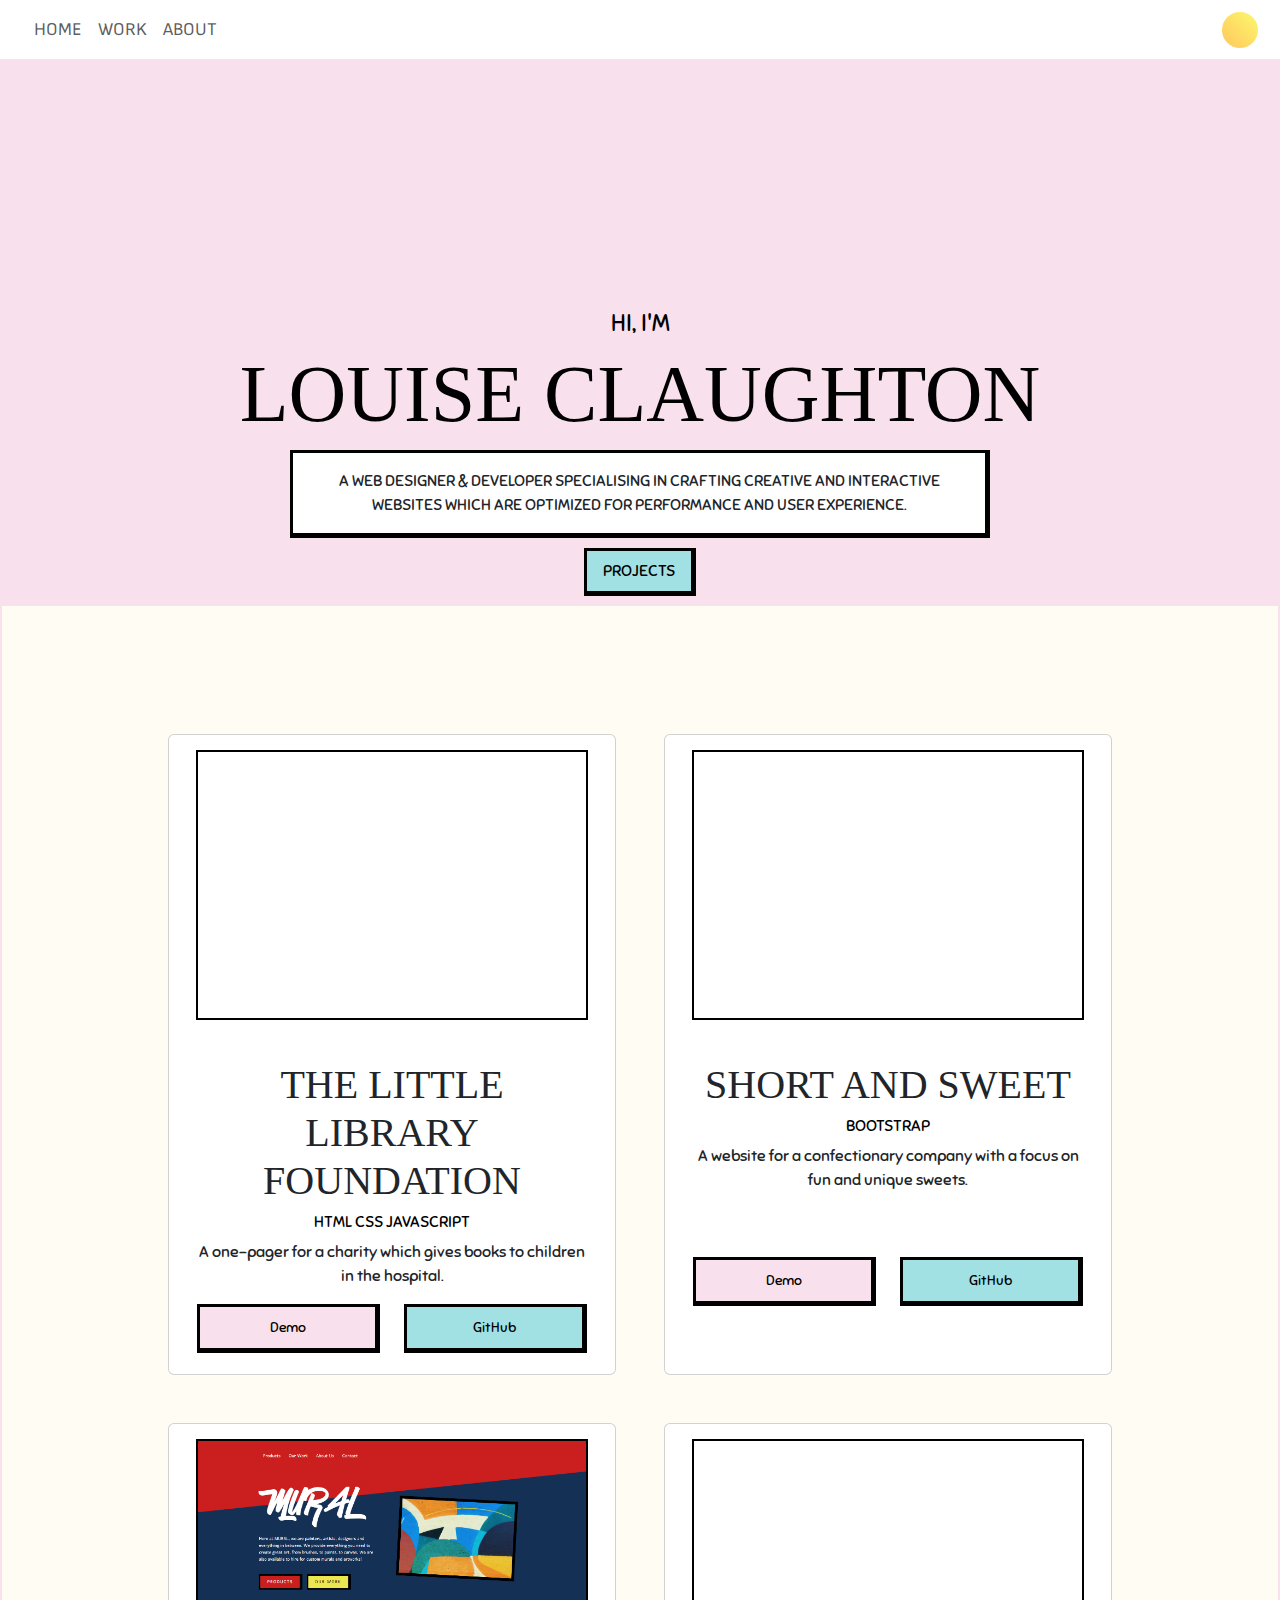
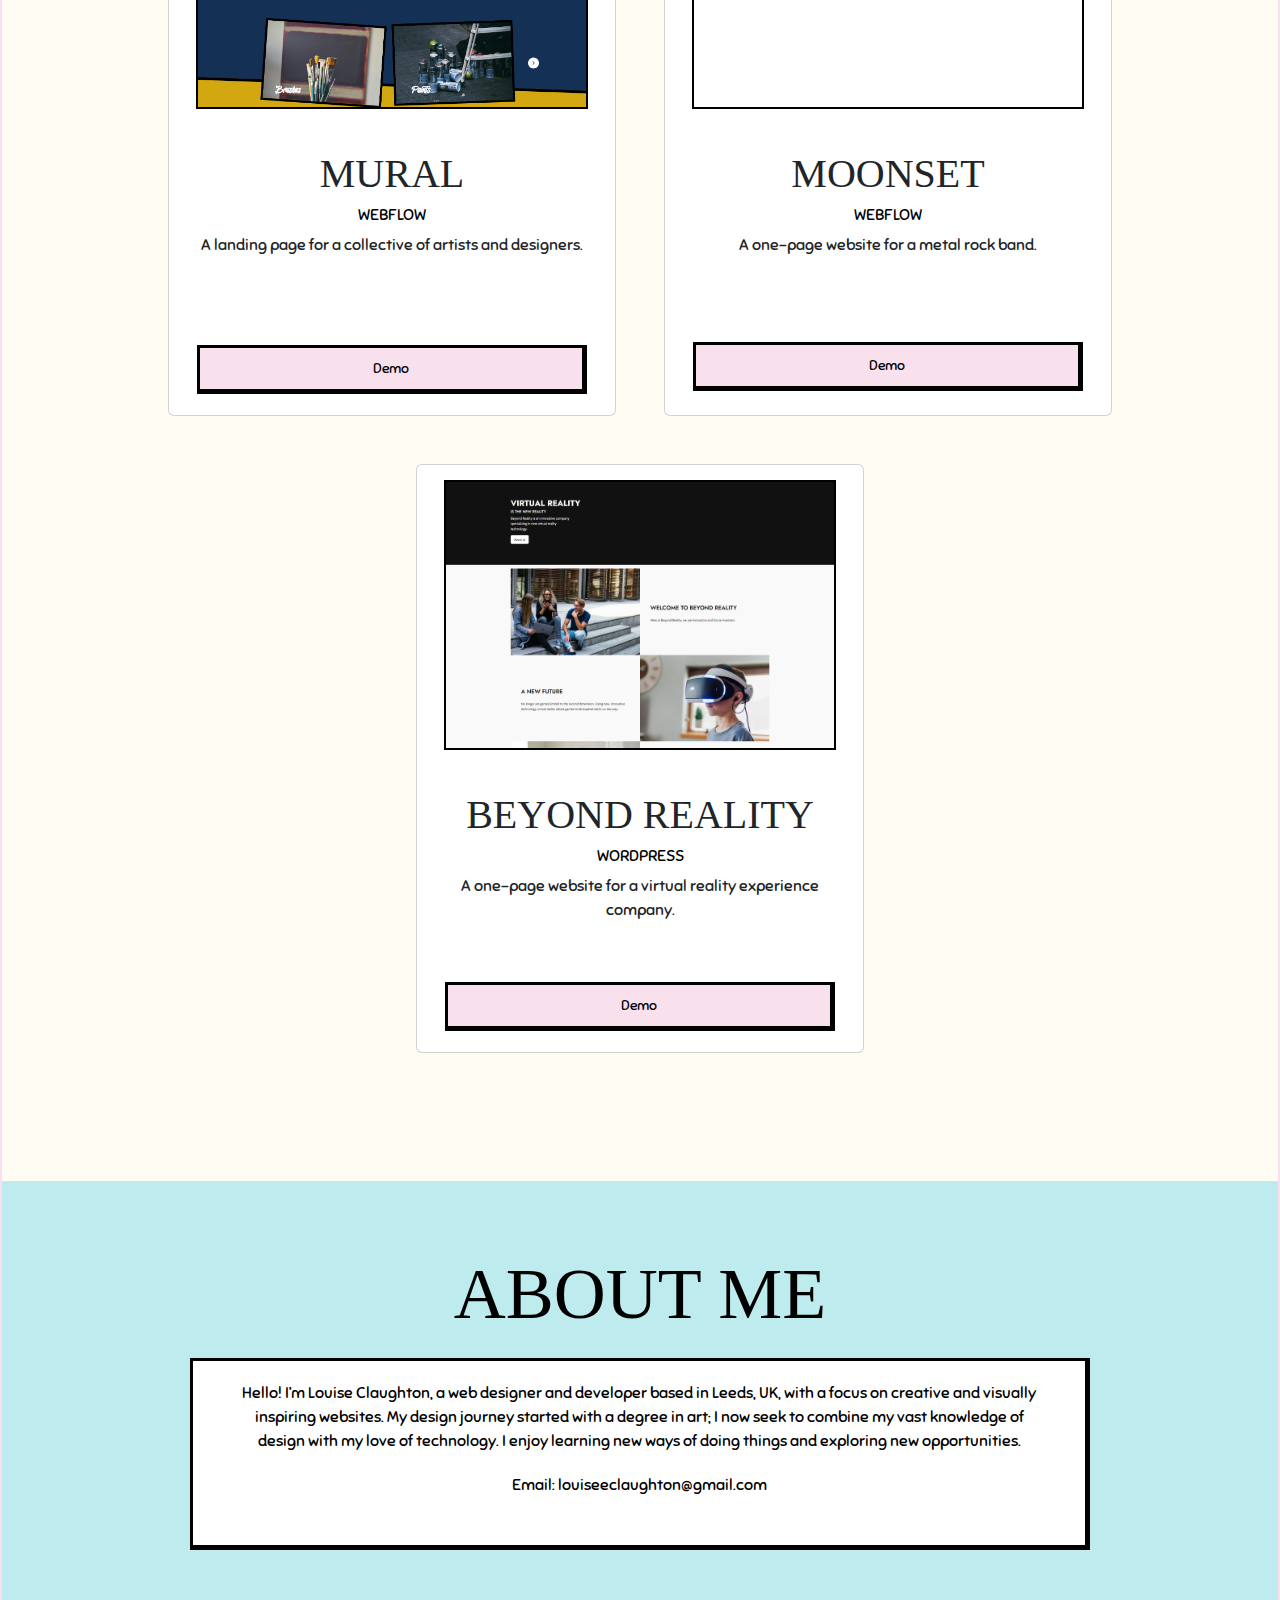
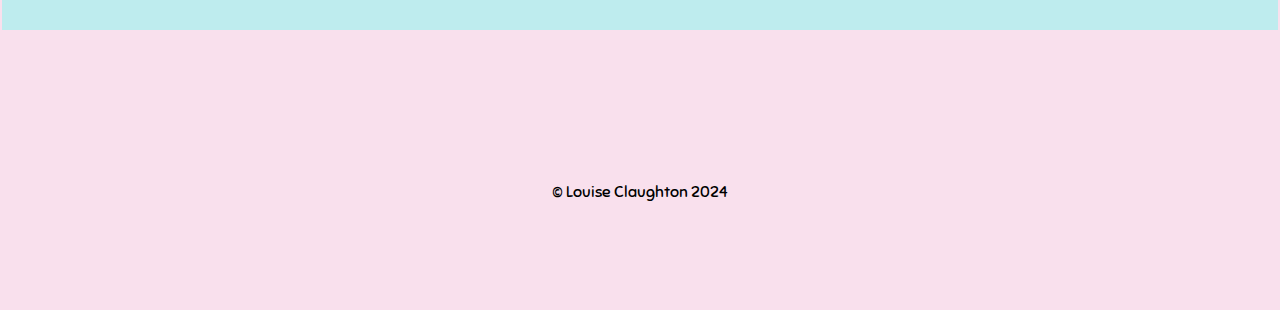
==== commit 6779d1aa: "Merge branch 'main' into revision" ====
--- a/index.html
+++ b/index.html
@@ -47,11 +47,7 @@
                             are optimized for performance and user experience.</p>
                         </div>
                         <a href="#work"><button class="button">Projects</button></a>
-                    </div>
-                </div>
-            </div>
-        </section>
-
+                      
         <!-- Skills -->
         <section id="skills-slider">
             <div class="scroll-container">
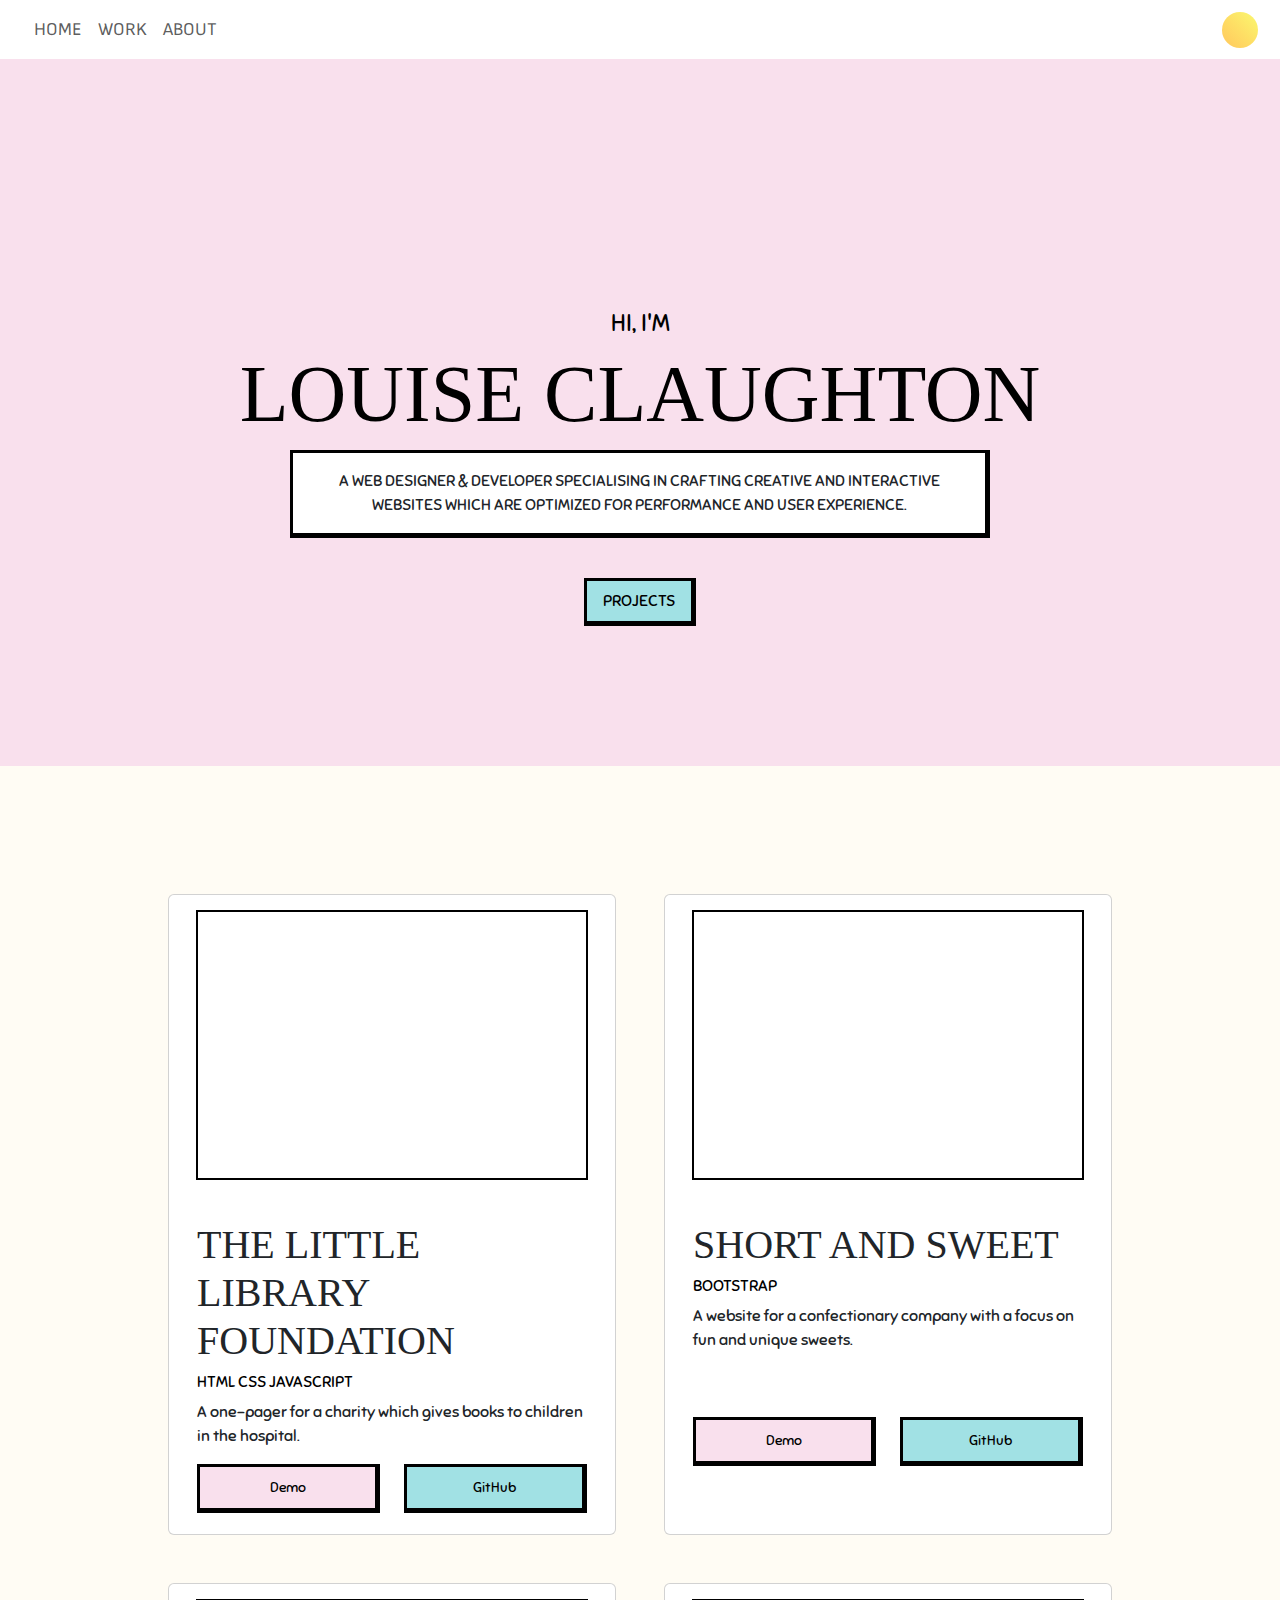
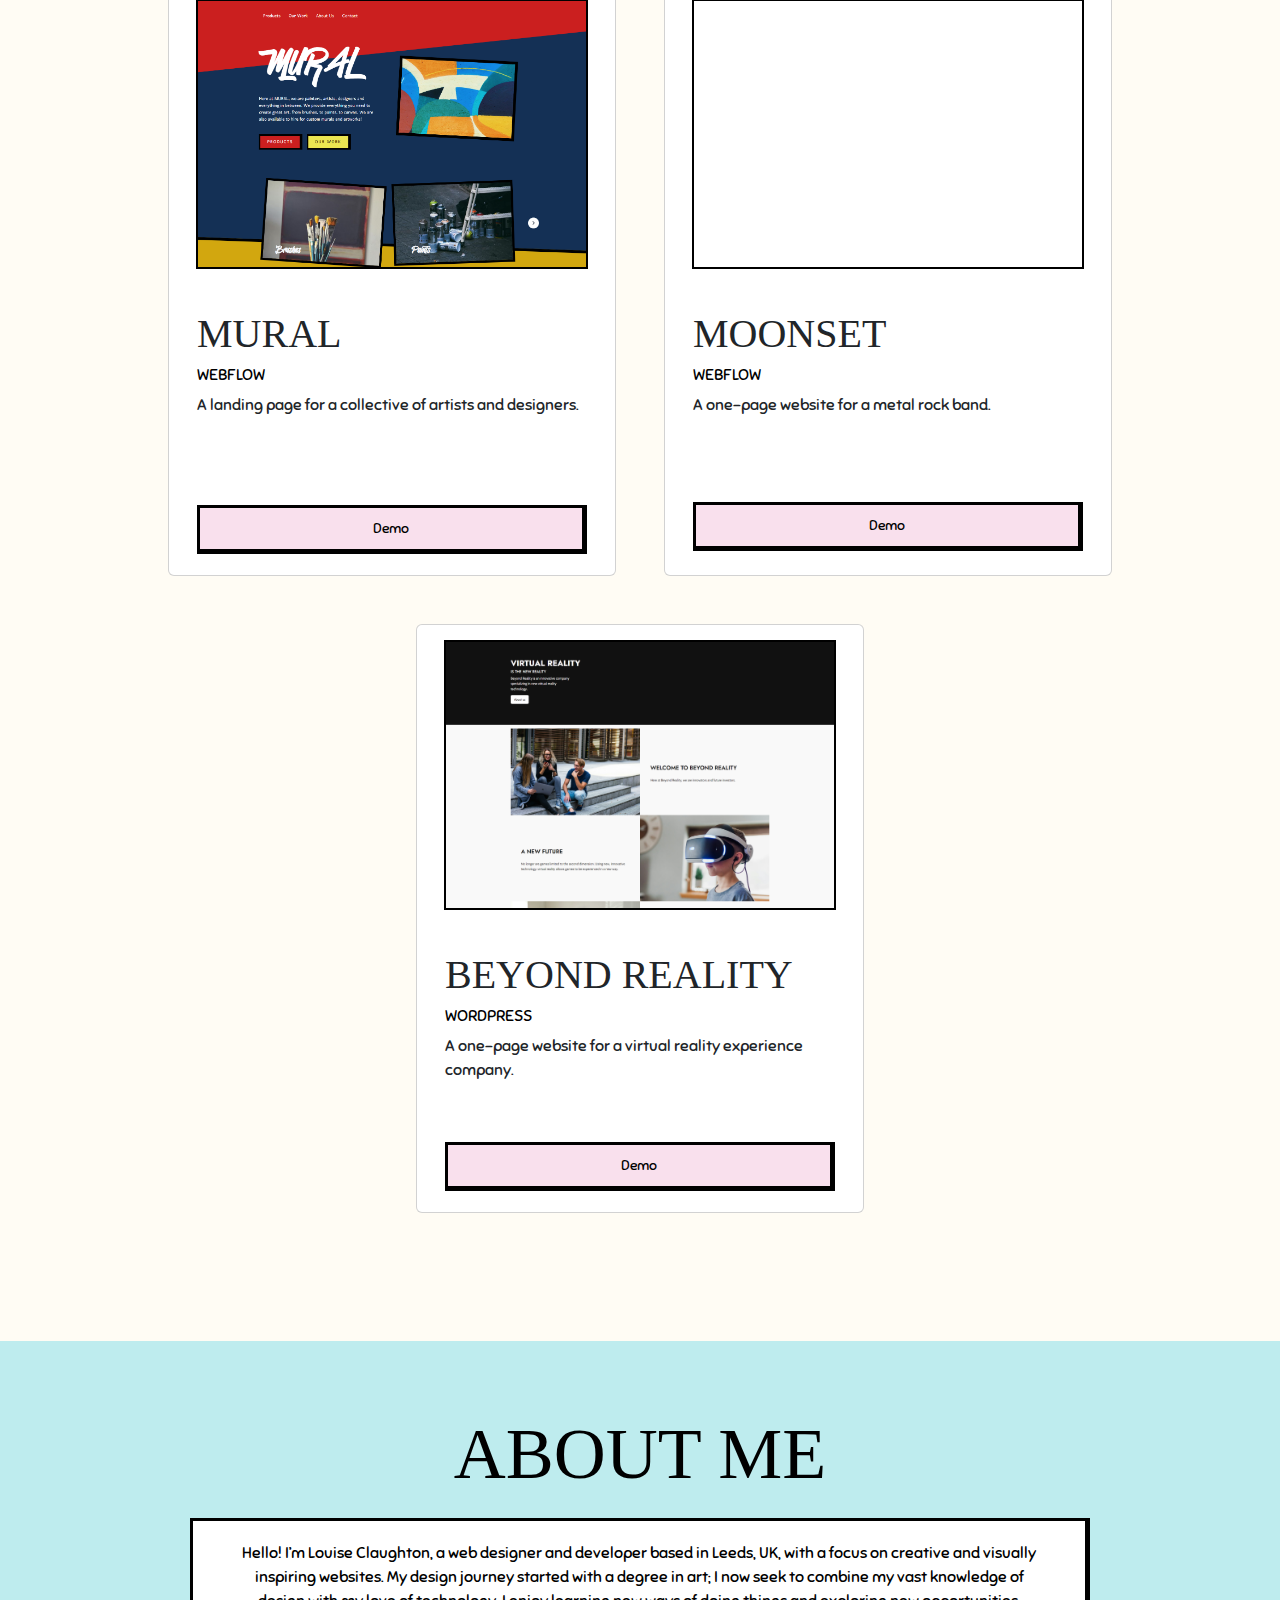
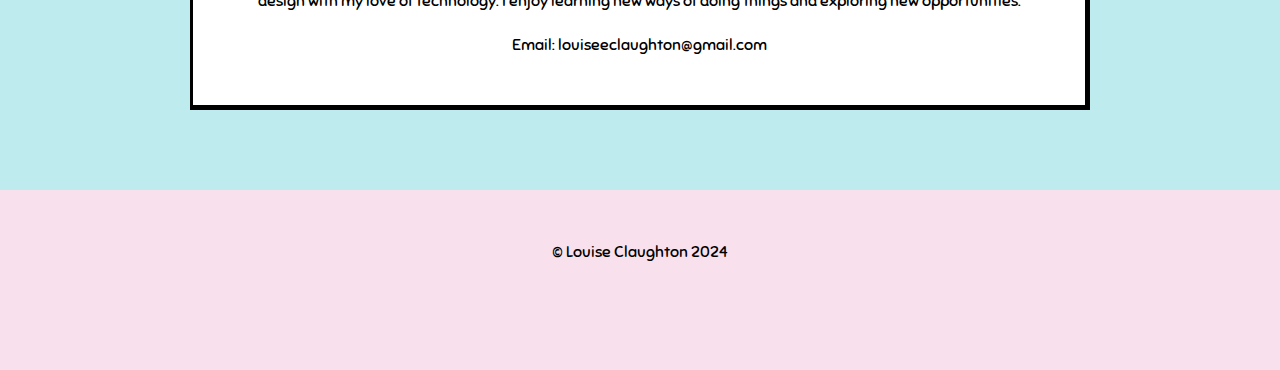
==== commit bd90900e: "fixed problem with the header being the parent element for every other element" ====
--- a/index.html
+++ b/index.html
@@ -47,7 +47,11 @@
                             are optimized for performance and user experience.</p>
                         </div>
                         <a href="#work"><button class="button">Projects</button></a>
-                      
+                    </div>
+                </div>
+            </div>
+        </section>
+        
         <!-- Skills -->
         <section id="skills-slider">
             <div class="scroll-container">
--- a/style.css
+++ b/style.css
@@ -61,7 +61,8 @@
     border-bottom: solid black 5px;
     border-left: solid black 3px;
     border-right: solid black 5px;
-    margin: 10px;
+    margin-top: 40px;
+    margin-bottom: 40px;
     transition: 0.15s;
 }
 
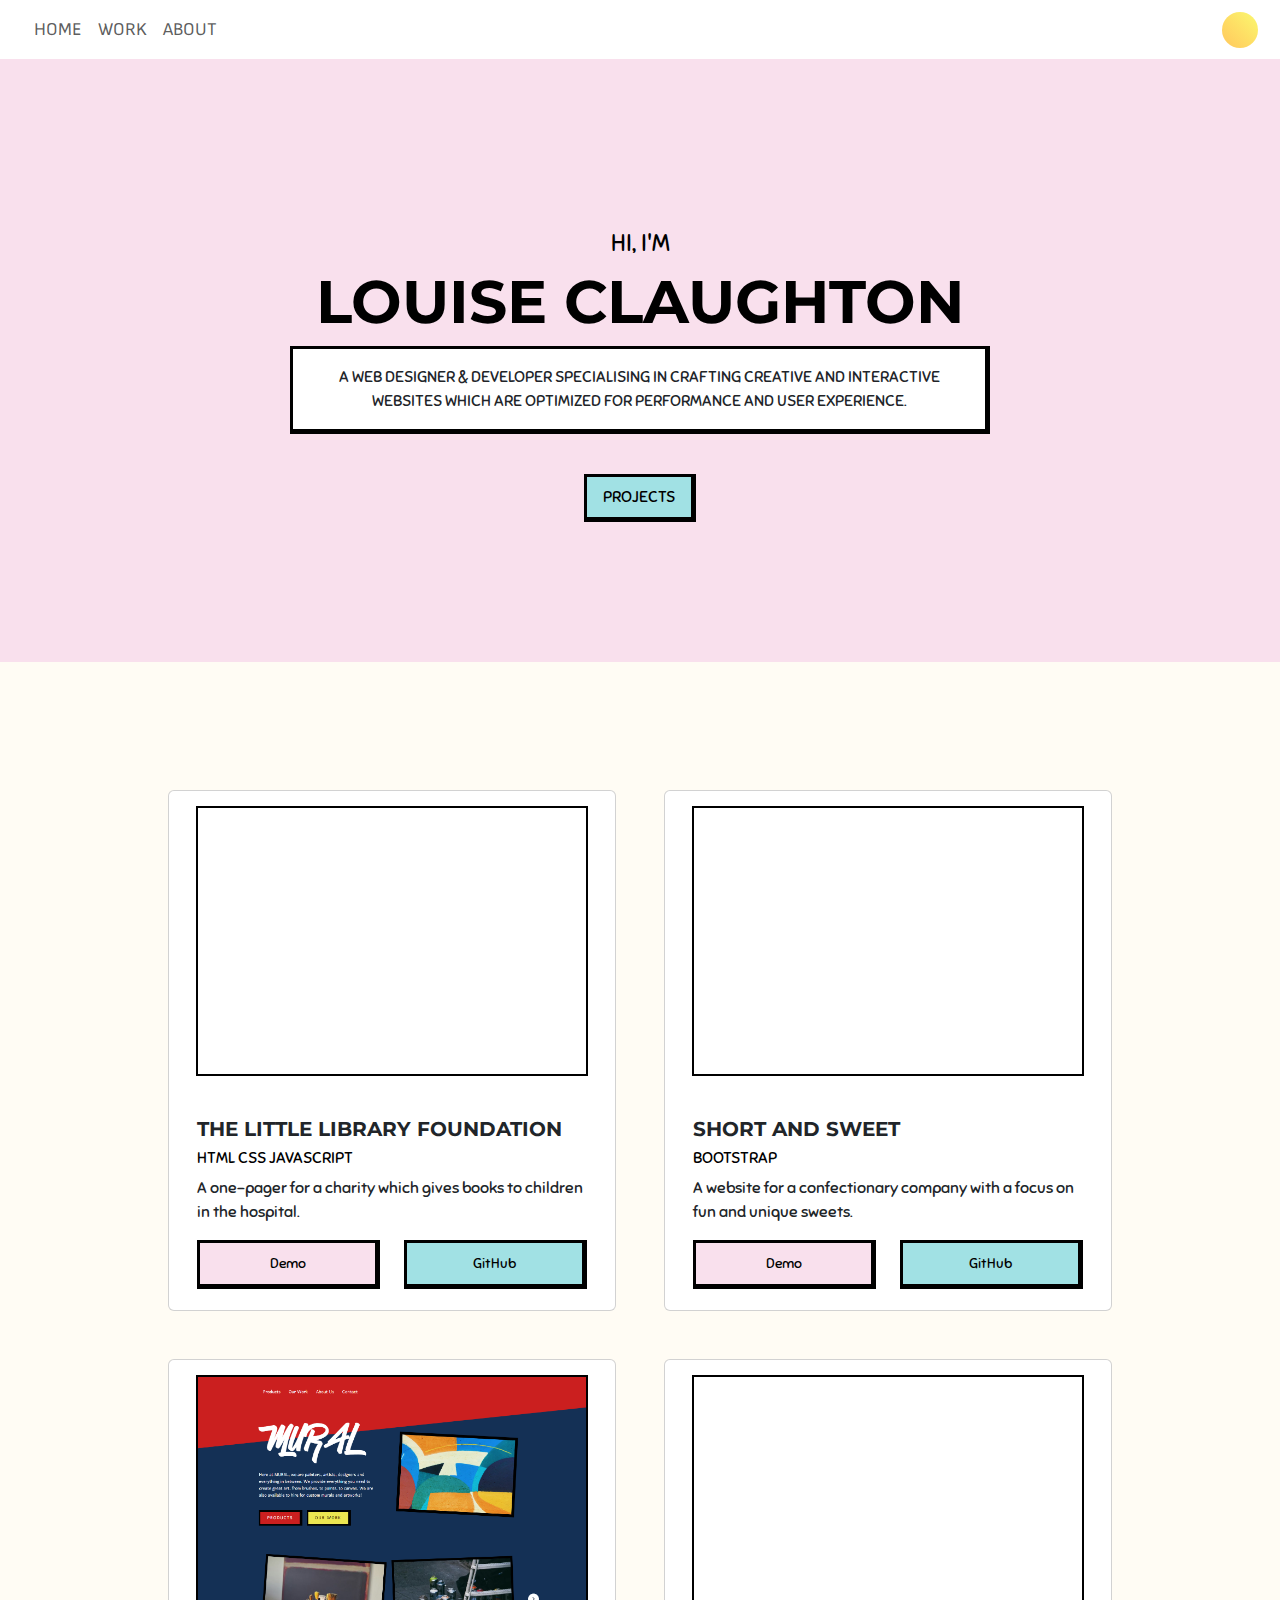
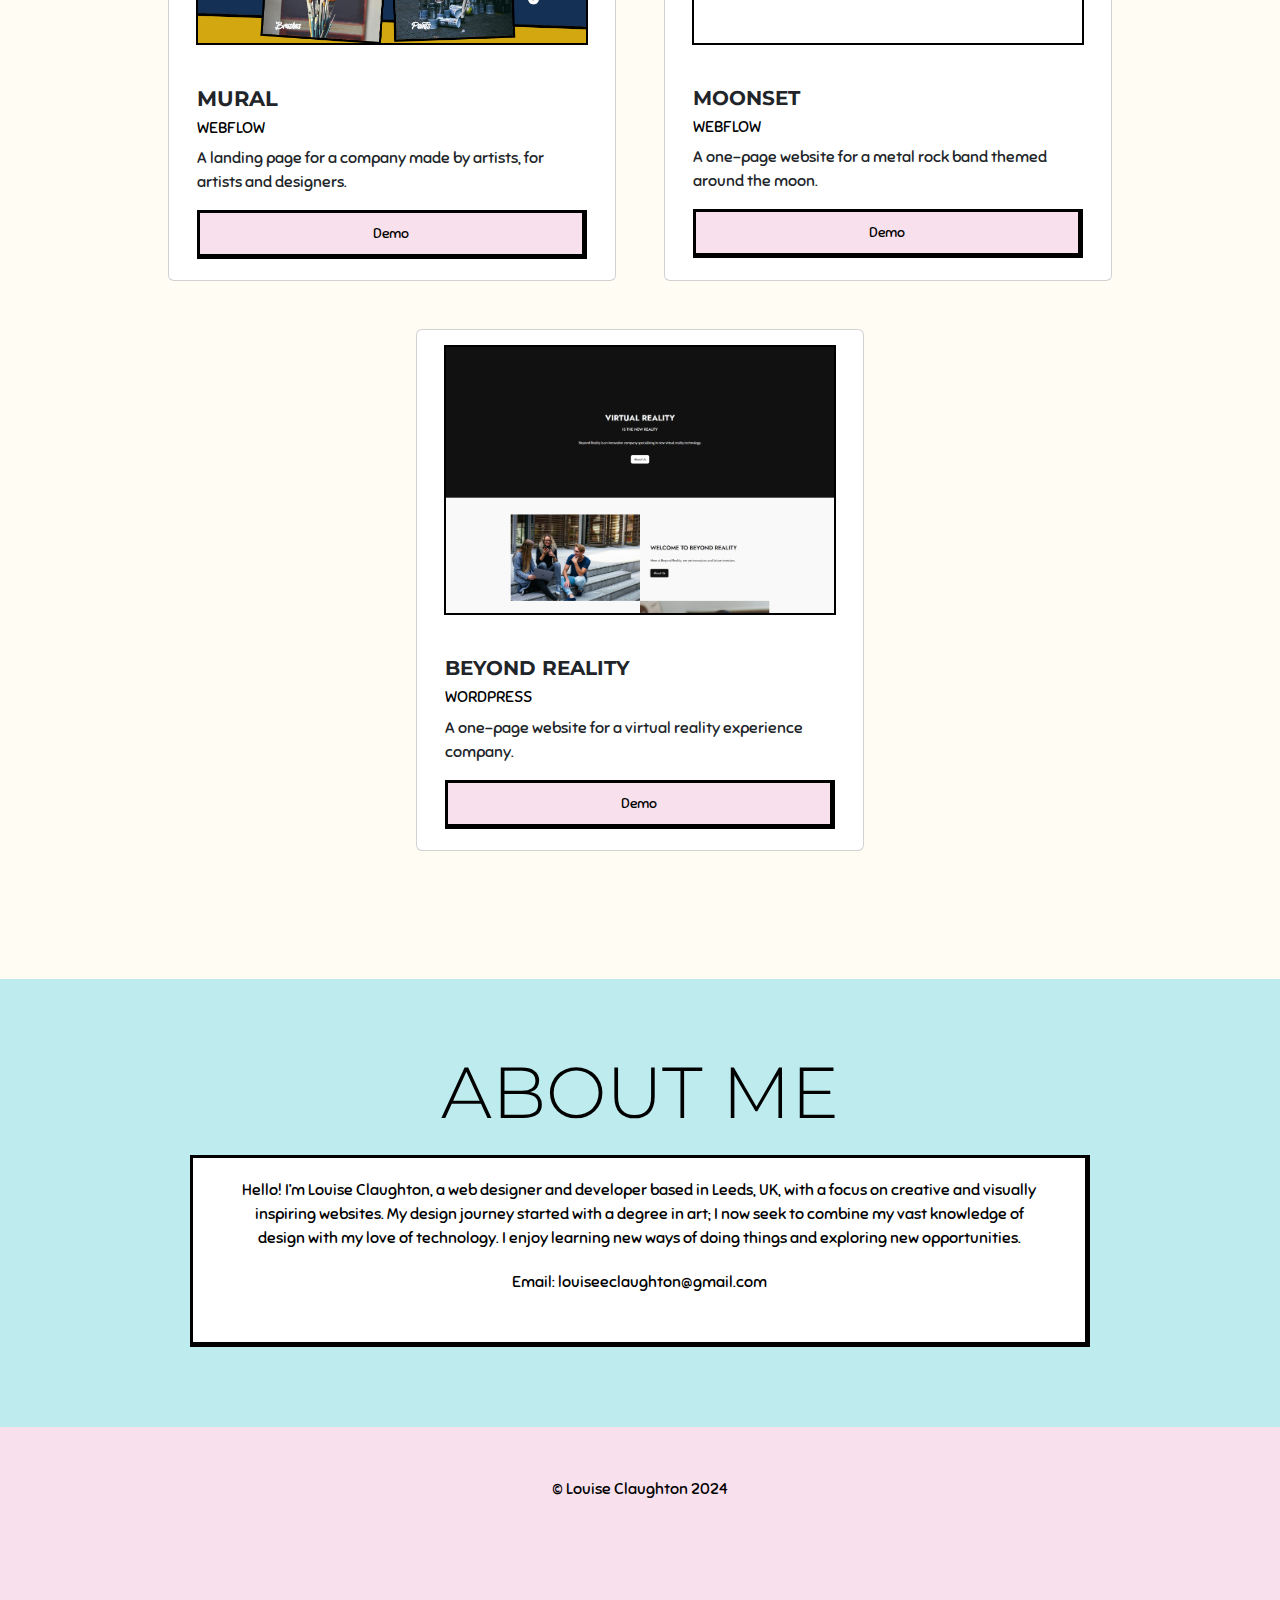
==== commit 720f887e: "changed font due to errors on some devices" ====
--- a/index.html
+++ b/index.html
@@ -7,6 +7,7 @@
     <link rel="stylesheet" href="style.css">
     <link href="https://fonts.googleapis.com/css2?family=Quicksand:wght@300..700&family=Sofia+Sans:ital,wght@0,1..1000;1,1..1000&display=swap" rel="stylesheet"><!--Sofia Sans Font-->
     <link href="https://fonts.googleapis.com/css2?family=Sniglet:wght@400;800&display=swap" rel="stylesheet"><!--Sniglet Font-->
+    <link href="https://fonts.googleapis.com/css2?family=Montserrat:ital,wght@0,100..900;1,100..900&display=swap" rel="stylesheet"><!--Montserrat Font-->
     <link href="https://cdn.jsdelivr.net/npm/bootstrap@5.3.3/dist/css/bootstrap.min.css" rel="stylesheet" integrity="sha384-QWTKZyjpPEjISv5WaRU9OFeRpok6YctnYmDr5pNlyT2bRjXh0JMhjY6hW+ALEwIH" crossorigin="anonymous">
     <script src="app.js" defer></script>
   </head>
@@ -41,7 +42,7 @@
                 <div class="row">
                     <div class="col heading-title-container">
                         <h2 class="subheading title hidden ms-md-0 me-md-0 ms-5 me-5 ">Hi, I'm</h2>
-                        <h2 class="main-heading title hidden ms-md-0 me-md-0 ms-5 me-5 display-1">Louise Claughton</h1>
+                        <h2 class="main-heading title hidden ms-md-0 me-md-0 ms-5 me-5 display-1" style="font-size: 60px; font-weight: bold;">Louise Claughton</h1>
                         <div class="heading-container ms-md-auto me-md-auto ms-5 me-5 ">
                             <p class="heading-body">A web designer & developer specialising in crafting creative and interactive websites which
                             are optimized for performance and user experience.</p>
@@ -93,7 +94,7 @@
                     <div class="card" style="width: 28rem;">
                         <a href="https://louiseclaughton.github.io/The-Little-Library-Foundation/" target="_blank"><div id="image-1" class="scroll image1 img-fluid portfolio-item" alt="The Little Library Foundation Website"></div></a>
                         <div class="card-body">
-                            <h5 class="card-title display-6">The Little Library Foundation</h5>
+                            <h5 class="card-title display-6" style="font-weight: bold; font-size: 20px;">The Little Library Foundation</h5>
                             <h6 class="body">HTML CSS JAVASCRIPT</h6>
                             <p class="card-text">A one-pager for a charity which gives books to children in the hospital.</p>
                             <div class="row">
@@ -112,9 +113,9 @@
                     <div class="card" style="width: 28rem;">
                         <a href="https://louiseclaughton.github.io/Short-and-Sweet/" target="_blank"><div id="image-2" class="scroll image2 img-fluid portfolio-item" alt="Short and Sweet Website"></div></a>
                         <div class="card-body">
-                            <h5 class="card-title display-6">Short and Sweet</h5>
+                            <h5 class="card-title display-6" style="font-weight: bold; font-size: 20px;">Short and Sweet</h5>
                             <h6 class="body">BOOTSTRAP</h6>
-                            <p class="card-text" style="margin-bottom: 65px;">A website for a confectionary company with a focus on fun and unique sweets.</p><!-- Margin bottom brings buttons in line with item 1-->
+                            <p class="card-text">A website for a confectionary company with a focus on fun and unique sweets.</p><!-- Margin bottom brings buttons in line with item 1-->
                             <div class="row">
                                 <div class="col">
                                     <a href="https://louiseclaughton.github.io/Short-and-Sweet/" target="_blank"><button class="card-button-pink button-body">Demo</button></a>
@@ -131,9 +132,9 @@
                     <div class="card" style="width: 28rem;">
                         <a href="https://mural-art.webflow.io//" target="_blank"><div id="image-3" class="scroll image3 img-fluid portfolio-item" alt="MURAL Website"></div></a>
                         <div class="card-body">
-                            <h5 class="card-title display-6">MURAL</h5>
+                            <h5 class="card-title display-6" style="font-weight: bold; font-size: 21px;">MURAL</h5>
                             <h6 class="body">WEBFLOW</h6>
-                            <p class="card-text" style="margin-bottom: 88px;">A landing page for a collective of artists and designers.</p><!-- Margin bottom brings buttons in line with item 1-->
+                            <p class="card-text">A landing page for a company made by artists, for artists and designers.</p><!-- Margin bottom brings buttons in line with item 1-->
                             <a href="https://mural-art.webflow.io/" target="_blank"><button class="card-button-pink button-body">Demo</button></a>
                         </div>
                     </div>
@@ -142,9 +143,9 @@
                     <div class="card" style="width: 28rem;">
                         <a href="https://moonset-band.webflow.io/" target="_blank"><div id="image-4" class="scroll image4 img-fluid portfolio-item" alt="Moonset Website"></div></a>
                         <div class="card-body">
-                            <h5 class="card-title display-6">Moonset</h5>
+                            <h5 class="card-title display-6" style="font-weight: bold; font-size: 20px;">Moonset</h5>
                             <h6 class="body">WEBFLOW</h6>
-                            <p class="card-text" style="margin-bottom: 85px;">A one-page website for a metal rock band.</p><!-- Margin bottom brings buttons in line with item 1-->
+                            <p class="card-text">A one-page website for a metal rock band themed around the moon.</p><!-- Margin bottom brings buttons in line with item 1-->
                             <a href="https://moonset-band.webflow.io/" target="_blank"><button class="card-button-pink button-body">Demo</button></a>
                         </div>
                     </div>
@@ -153,9 +154,9 @@
                     <div class="card" style="width: 28rem;">
                         <a href="https://wp.louiseclaughton.com/" target="_blank"><div id="image-5" class="scroll image5 img-fluid portfolio-item" alt="Beyond Reality Website"></div></a>
                         <div class="card-body">
-                            <h5 class="card-title display-6">Beyond Reality</h5>
+                            <h5 class="card-title display-6" style="font-weight: bold; font-size: 20px;">Beyond Reality</h5>
                             <h6 class="body">WORDPRESS</h6>
-                            <p class="card-text" style="margin-bottom: 60px;">A one-page website for a virtual reality experience company.</p><!-- Margin bottom brings buttons in line with item 1-->
+                            <p class="card-text">A one-page website for a virtual reality experience company.</p><!-- Margin bottom brings buttons in line with item 1-->
                             <a href="https://wp.louiseclaughton.com/" target="_blank"><button class="card-button-pink button-body">Demo</button></a>
                         </div>
                     </div>
--- a/style.css
+++ b/style.css
@@ -26,7 +26,7 @@
 
 .main-heading {
     color: black;
-    font-family: Watermelon;
+    font-family: Montserrat;
     font-weight: bold;
     font-size: 75px;
     animation: grow 2s;
@@ -34,7 +34,7 @@
 
 .heading {
     color: black;
-    font-family: Watermelon;
+    font-family: Montserrat;
     font-size: 50px;
     margin: 20px;
 }
@@ -145,7 +145,7 @@
 #header {
     /* background-image: linear-gradient(to top, #e8fbff, #e9f9ff, #ebf7ff, #eff4ff, #f3f2ff, #f5f0ff, #f8eeff, #fcebff, #fde9ff, #fde6ff, #fee4ff, #ffe1ff); */
     background-color: #F9E0ED;
-    padding-top: 250px;
+    padding-top: 170px;
     padding-bottom: 100px;
 }
 
@@ -188,15 +188,16 @@
 }
 
 .skill-heading {
-    font-family: Watermelon;
+    font-family: Montserrat;
+    font-weight: bold;
     text-transform: uppercase;
-    font-size: 25px;
+    font-size: 16px;
 }
 
 /*** Skills Scroller ***/
 
 .scroll-container {
-    height: 10vh;
+    height: 100px;
     position: relative;
 }
 
@@ -213,14 +214,14 @@
 
 .carousel-primary {
     position: absolute;
-    top: 25.5%;
+    top: 35%;
     left: 100%;
     animation: scroll-horizontal 80s linear infinite;
 }
 
 .carousel-secondary {
     position: absolute;
-    top: 25.5%;
+    top: 35%;
     left: -200%;
     animation: scroll-horizontal-secondary 80s linear infinite; /* Using a different animation to give the animation a different start point */
 }
@@ -330,7 +331,8 @@
 }
 
 .card-title {
-    font-family: Watermelon;
+    font-family: Montserrat;
+    font-weight: bold;
     font-size: 30px;
     text-transform: uppercase;
     margin: 10px 0;
@@ -529,7 +531,7 @@
     transition-delay: 200ms;
 }
 
-@media (max-width: 1680px) {
+@media (max-width: 1440px) {
     .scroll-container {
         display: none;
     }
